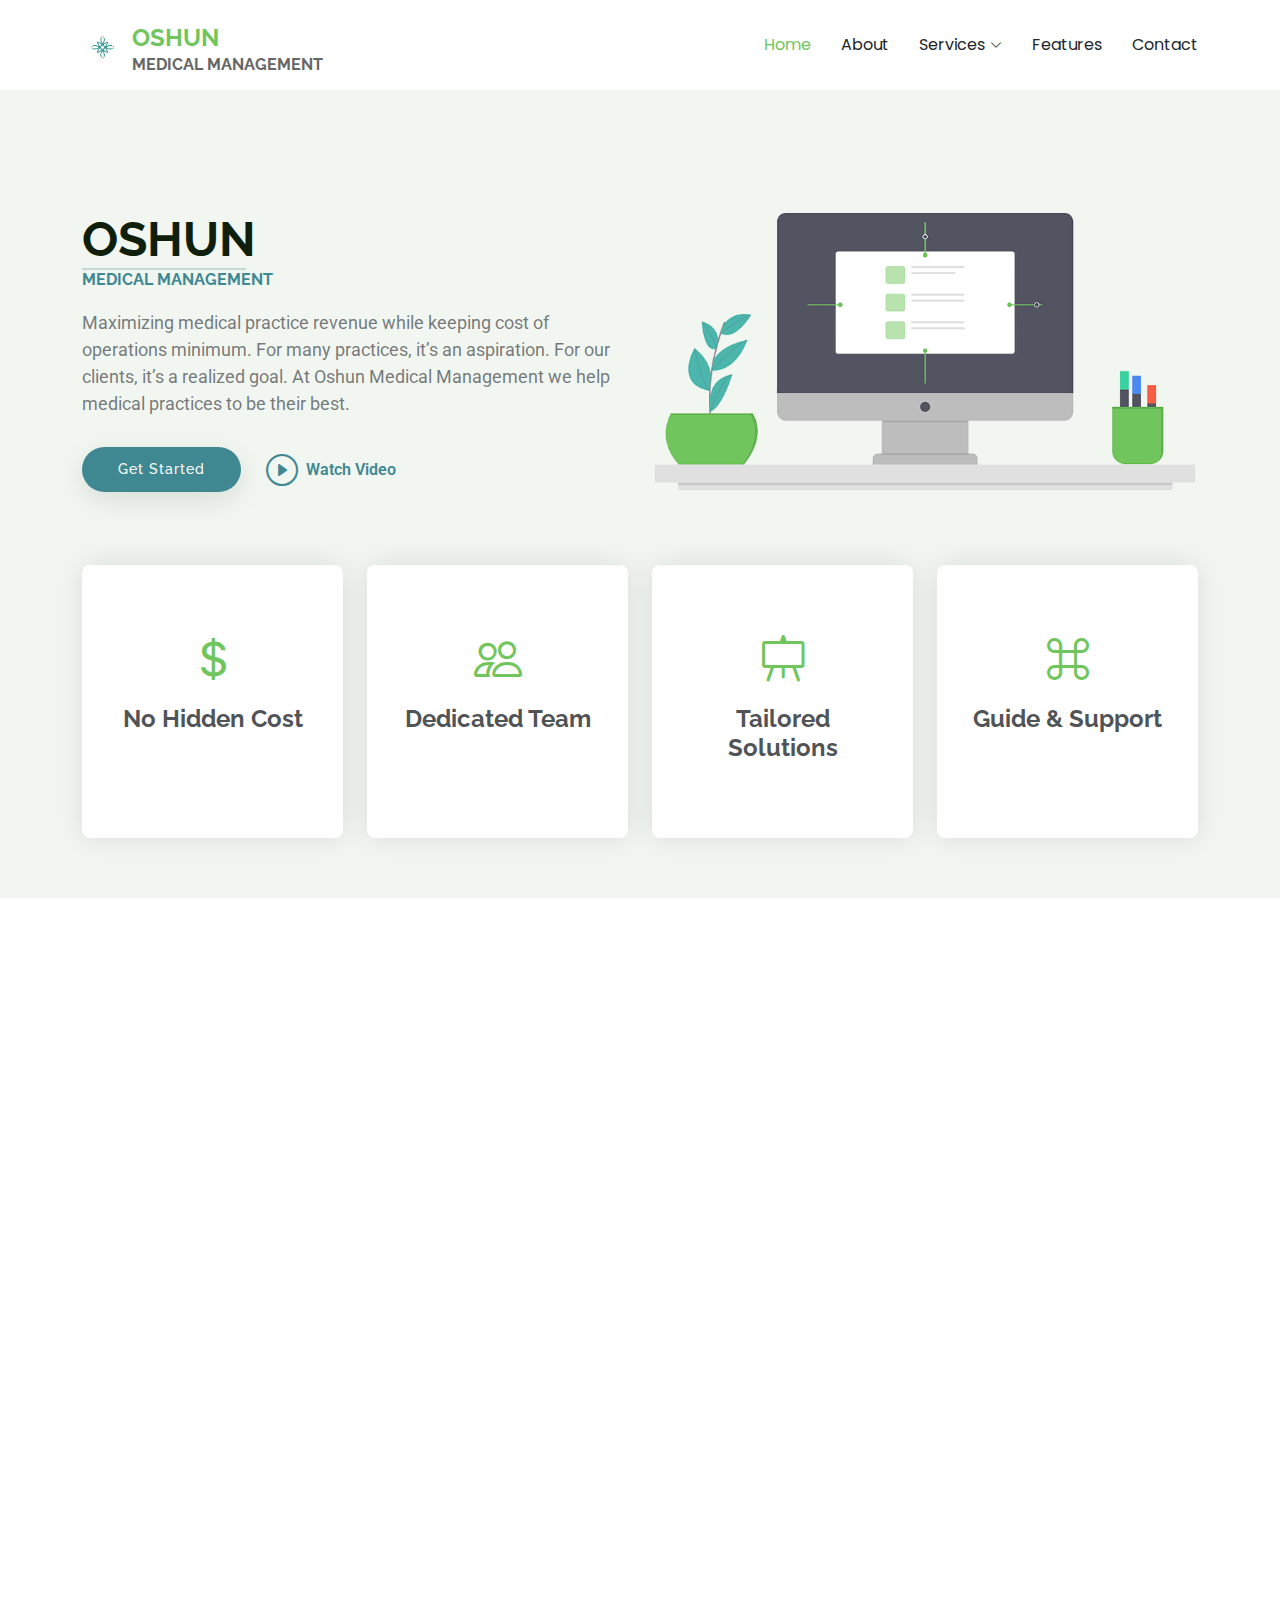
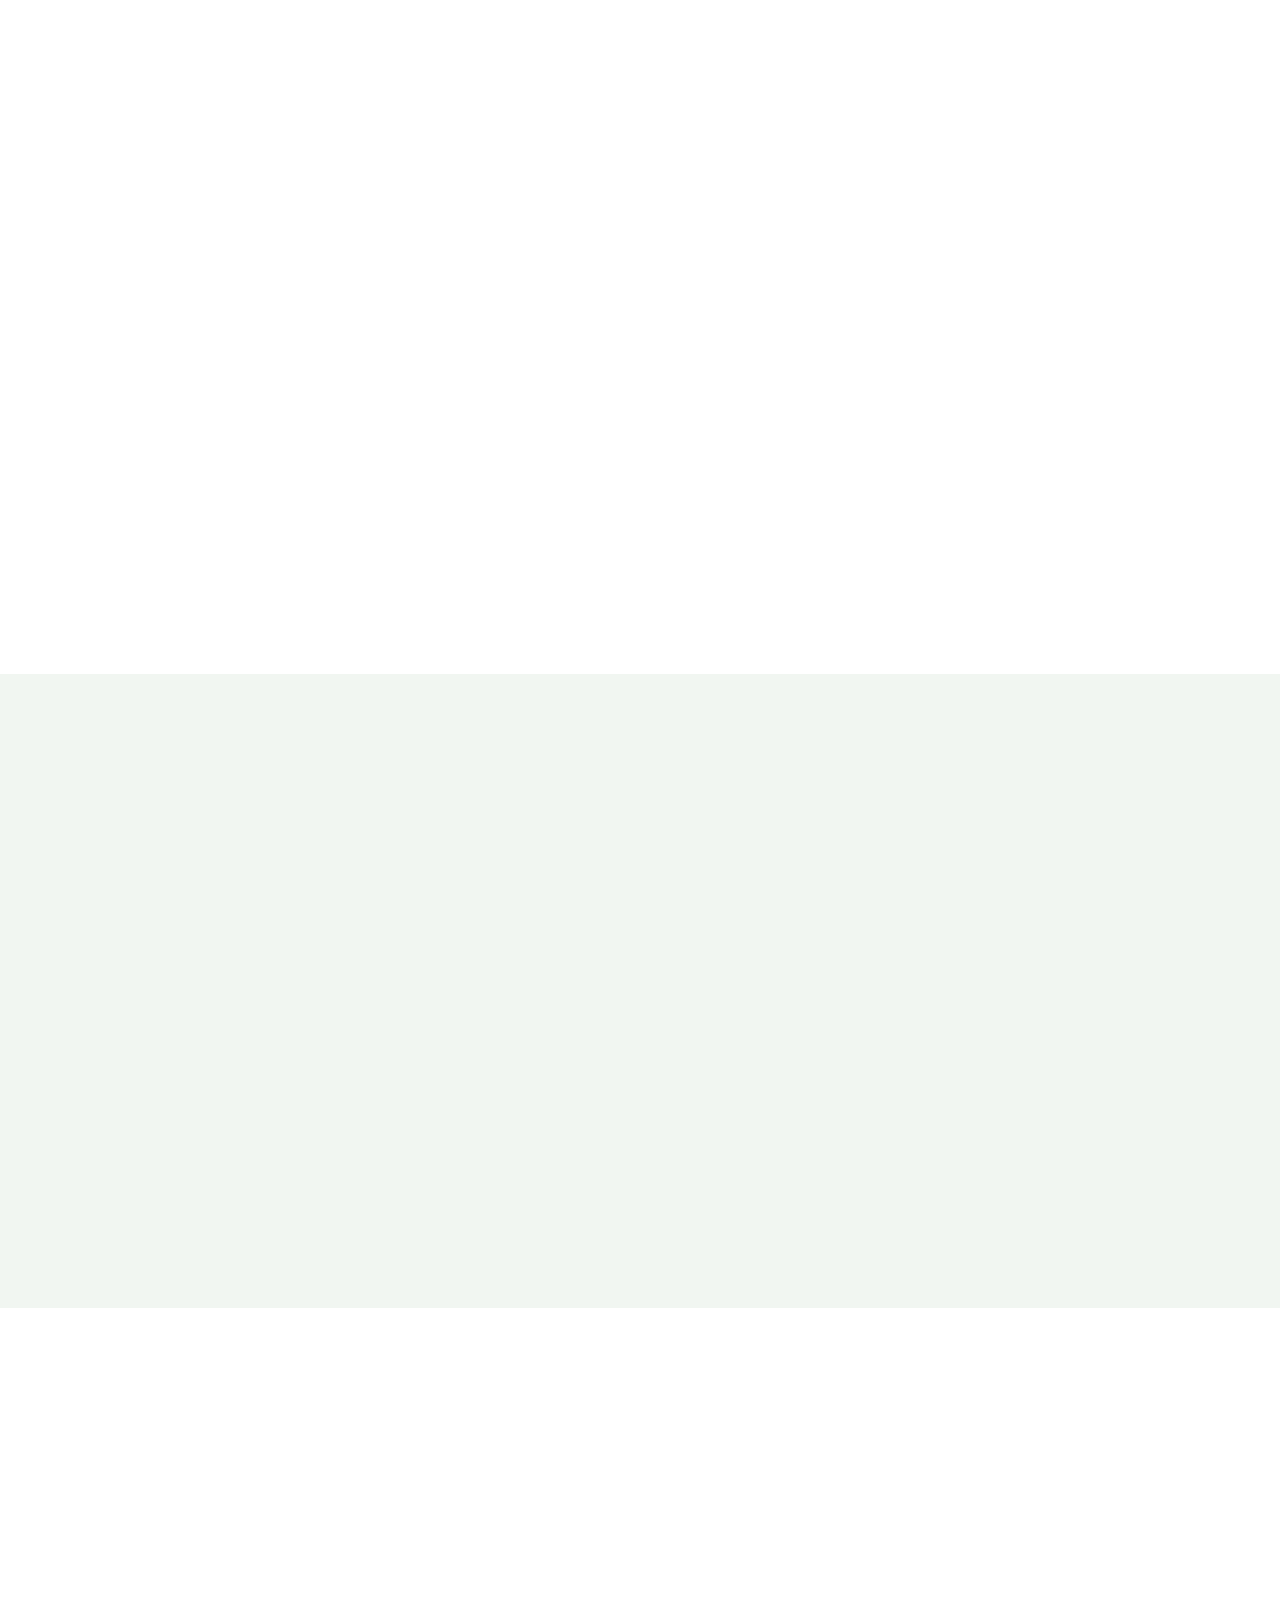
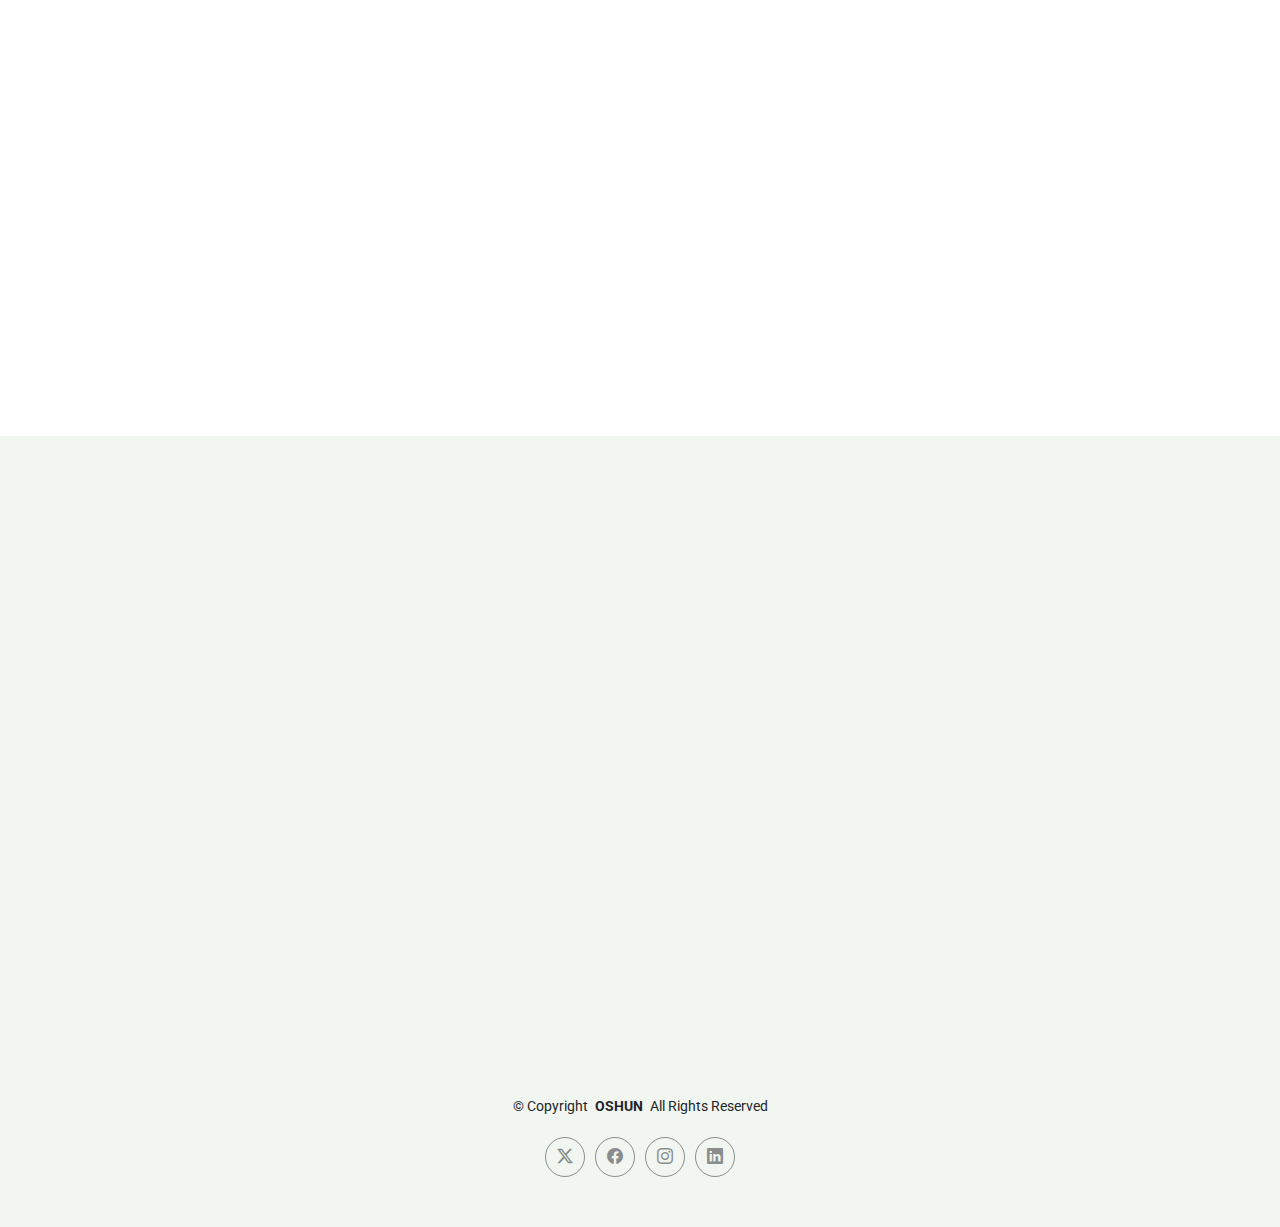
==== index.html @ b34c8af8 "Add files via upload" ====
<!DOCTYPE html>
<html lang="en">

<head>
  <meta charset="utf-8">
  <meta content="width=device-width, initial-scale=1.0" name="viewport">
  <title>OSHUN | MEDICAL MANAGEMENT</title>
  <meta name="description" content="">
  <meta name="keywords" content="">

  <!-- Favicons -->
  <link href="assets/img/oshunlogo.png" rel="icon">
  <link href="assets/img/apple-touch-icon.png" rel="apple-touch-icon">

  <!-- Fonts -->
  <link href="https://fonts.googleapis.com" rel="preconnect">
  <link href="https://fonts.gstatic.com" rel="preconnect" crossorigin>
  <link href="https://fonts.googleapis.com/css2?family=Roboto:ital,wght@0,100;0,300;0,400;0,500;0,700;0,900;1,100;1,300;1,400;1,500;1,700;1,900&family=Poppins:ital,wght@0,100;0,200;0,300;0,400;0,500;0,600;0,700;0,800;0,900;1,100;1,200;1,300;1,400;1,500;1,600;1,700;1,800;1,900&family=Raleway:ital,wght@0,100;0,200;0,300;0,400;0,500;0,600;0,700;0,800;0,900;1,100;1,200;1,300;1,400;1,500;1,600;1,700;1,800;1,900&display=swap" rel="stylesheet">

  <!-- Vendor CSS Files -->
  <link href="assets/vendor/bootstrap/css/bootstrap.min.css" rel="stylesheet">
  <link href="assets/vendor/bootstrap-icons/bootstrap-icons.css" rel="stylesheet">
  <link href="assets/vendor/aos/aos.css" rel="stylesheet">
  <link href="assets/vendor/glightbox/css/glightbox.min.css" rel="stylesheet">

  <!-- Main CSS File -->
  <link href="assets/css/main.css" rel="stylesheet">
  <style>
   /* Style the logo container */
.logo {
  display: flex;
  align-items: center; /* Align logo and text horizontally */
}

.logo-img {
  margin-right: 10px; /* Space between the logo and text */
}

.sitename {
  text-align: left; /* Align the text to the left */
}

.sitename span {
  font-size: 1.5rem; /* Normal size for "OSHUN" */
}

.sitename small {
  display: block; /* Makes "Medical Management" appear below "OSHUN" */
  font-size: 1rem; /* Smaller size for "Medical Management" */
  color: #555; /* You can adjust the color */
}

.site_name {
  text-align: left; /* Align the text to the left */
}


.site_name span {
  font-size: 3rem; /* Normal size for "OSHUN" */
}

.site_name small {
  display: block; /* Makes "Medical Management" appear below "OSHUN" */
  font-size: 1rem; /* Smaller size for "Medical Management" */
  color: #555; /* You can adjust the color */
}

@media (max-width: 768px) {
  .logo-img {
    height: 40px; /* Reduce size on smaller screens */
  }
}



  </style>
</head>

<body class="index-page">

  <header id="header" class="header d-flex align-items-center sticky-top">
    <div class="container-fluid container-xl position-relative d-flex align-items-center justify-content-between">

      <a href="index.html" class="logo d-flex align-items-center" style="display: flex; align-items: center;">
        <!-- Logo Image -->
        <img src="assets/img/oshunlogo.png" alt="Logo" class="logo-img" style="height: 60px; width: auto; margin-right: 10px;">

        <!-- "OSHUN" Text -->
        <h1 class="sitename" style="font-size: 2rem; margin: 0;">
          <span>OSHUN</span>
          <small style="font-size: 1rem; color: #666;">MEDICAL MANAGEMENT</small>
        </h1>
      </a>

      <nav id="navmenu" class="navmenu">
        <ul>
          <li><a href="#hero" class="active">Home</a></li>
          <li><a href="#about">About</a></li>
          <li class="dropdown"><a href="#"><span>Services</span> <i class="bi bi-chevron-down toggle-dropdown"></i></a>
            <ul id="dropdown-menu">
              <li><a href="#" onclick="servicepage('revenuesection')">Revenue Cycle Management</a></li>
              <li><a href="#" onclick="servicepage('sss')">Virtual Front Office</a></li>
              <li><a href="#" onclick="servicepage('sssww')">Out-Of-Network Solution</a></li>
              <li><a href="#" onclick="servicepage('sddd')">Ambulatory Surgery Center</a></li>
              <li><a href="#" onclick="servicepage('ffff')">Office Management Services</a></li>
            </ul>
          </li>
          <li><a href="#features">Features</a></li> 
          <li><a href="#contact">Contact</a></li>
        </ul>
        <i class="mobile-nav-toggle d-xl-none bi bi-list"></i>
      </nav>
    </div>
  </header>

  <main class="main">

    <!-- Hero Section -->
    <section id="hero" class="hero section light-background">

      <div class="container position-relative" data-aos="fade-up" data-aos-delay="100">
        <div class="row gy-5">
          <div class="col-lg-6 order-2 order-lg-1 d-flex flex-column justify-content-center">
            <h2 class="site_name">
              <span>OSHUN</span>
              <hr style="border: 0; border-top: 2px solid #3F8891; width: 30%; margin: 0;">
              <small style="color: #3F8891;">MEDICAL MANAGEMENT</small>
            </h2>
            <p style="font-size: large;"> Maximizing medical practice revenue while keeping cost of operations minimum. For many practices, it’s an aspiration. For our clients, it’s a realized goal. At Oshun Medical Management we help medical practices to be their best.
            </p>
            <div class="d-flex">
              <a href="#about" style="background-color: #3F8891;" class="btn-get-started">Get Started</a>
              <a href="https://www.youtube.com/watch?v=YwLDdRhwcfo" style=" color: #3F8891;"class="glightbox btn-watch-video d-flex align-items-center"><i style=" color: #3F8891;" class="bi bi-play-circle"></i><span>Watch Video</span></a>
            </div>
          </div>
          <div class="col-lg-6 order-1 order-lg-2">
            <img src="assets/img/hero-img.png" class="img-fluid" alt="">
          </div>
        </div>
      </div>

      <div class="icon-boxes position-relative" data-aos="fade-up" data-aos-delay="200">
        <div class="container position-relative">
          <div class="row gy-4 mt-5">

            <div class="col-xl-3 col-md-6">
              <div class="icon-box">
                <div class="icon"><i class="bi bi-currency-dollar"></i></div>
                <h4 class="title"><a href="" class="stretched-link">No Hidden Cost</a></h4>
              </div>
            </div><!--End Icon Box -->

            <div class="col-xl-3 col-md-6">
              <div class="icon-box">
                <div class="icon"><i class="bi bi-people"></i></div>
                <h4 class="title"><a href="" class="stretched-link">Dedicated Team</a></h4>
              </div>
            </div><!--End Icon Box -->

            <div class="col-xl-3 col-md-6">
              <div class="icon-box">
                <div class="icon"><i class="bi bi-easel"></i></div>
                <h4 class="title"><a href="" class="stretched-link">Tailored Solutions</a></h4>
              </div>
            </div><!--End Icon Box -->

            <div class="col-xl-3 col-md-6">
              <div class="icon-box">
                <div class="icon"><i class="bi bi-command"></i></div>
                <h4 class="title"><a href="" class="stretched-link">Guide & Support</a></h4>
              </div>
            </div><!--End Icon Box -->
            

          </div>
        </div>
      </div>

    </section><!-- /Hero Section -->

    <!-- About Section -->
    <section id="about" class="about section">

      <div class="container">

        <div class="row gy-4">

          <div class="col-lg-6 content" data-aos="fade-up" data-aos-delay="100">
            <p class="who-we-are">Who We Are</p>
            <h3>We Help Our Clients To Grow Their Business</h3>
            <p class="fst-italic">
              We specialize in providing innovative solutions that drive growth and efficiency. Our expert team is dedicated to helping businesses streamline operations, improve financial performance, and achieve sustainable success.
            </p>
            <ul>
              <li><i class="bi bi-check-circle"></i> <span>Tailored Solutions for Optimal Growth.</span></li>
              <li><i class="bi bi-check-circle"></i> <span>Expert Guidance for Financial Success.</span></li>
              <li><i class="bi bi-check-circle"></i> <span>Streamlined Operations for Maximum Efficiency.</span></li>
              <li><i class="bi bi-check-circle"></i> <span>Sustainable Success through Continuous Improvement.</span></li>
            </ul>
            <a href="#" class="read-more"><span>Read More</span><i class="bi bi-arrow-right"></i></a>
          </div>

          <div class="col-lg-6 about-images" data-aos="fade-up" data-aos-delay="200">
            <div class="row gy-4">
              <div class="col-lg-6">
                <img src="assets/img/about-company-1.jpg" class="img-fluid" alt="">
              </div>
              <div class="col-lg-6">
                <div class="row gy-4">
                  <div class="col-lg-12">
                    <img src="assets/img/about-company-2.jpg" class="img-fluid" alt="">
                  </div>
                  <div class="col-lg-12">
                    <img src="assets/img/about-company-3.jpg" class="img-fluid" alt="">
                  </div>
                </div>
              </div>
            </div>

          </div>

        </div>

      </div>
    </section><!-- /About Section -->

    <!-- Services Section -->
    <section id="services" class="services section">

      <!-- Section Title -->
      <div class="container section-title" data-aos="fade-up">
        <h2>Services</h2>
        <div><span>Check Our</span> <span class="description-title">Services</span></div>
      </div><!-- End Section Title -->

      <div class="container">
        <div class="row gy-4">
          <div class="col-lg-4 col-md-6" data-aos="fade-up" data-aos-delay="100">
            <div class="service-item position-relative text-center">
              <div class="icon">
                <i class="bi bi-activity"></i>
              </div>
              <a href="service-details.html" onclick="showSection('revenuesection')" class="stretched-link">
                <h3>REVENUE CYCLE MANAGEMENT</h3>
              </a>
              <!-- <p>Provident nihil minus qui consequatur non omnis maiores. Eos accusantium minus dolores iure perferendis tempore et consequatur.</p> -->
            </div>
          </div><!-- End Service Item -->

          <div class="col-lg-4 col-md-6" onclick="showSection('sss')" data-aos="fade-up" data-aos-delay="200">
            <div class="service-item position-relative">
              <div class="icon">
                <i class="bi bi-broadcast"></i>
              </div>
              <a href="service-details.html" class="stretched-link">
                <h3>VIRTUAL FRONT OFFICE</h3>
              </a>
              <!-- <p>Ut autem aut autem non a. Sint sint sit facilis nam iusto sint. Libero corrupti neque eum hic non ut nesciunt dolorem.</p> -->
            </div>
          </div><!-- End Service Item -->

          <div class="col-lg-4 col-md-6" onclick="showSection('sssww')" data-aos="fade-up" data-aos-delay="300">
            <div class="service-item position-relative">
              <div class="icon">
                <i class="bi bi-easel"></i>
              </div>
              <a href="service-details.html" class="stretched-link">
                <h3>OUT-OF-NETWORK SOLUTIONS</h3>
              </a>
              <!-- <p>Ut excepturi voluptatem nisi sed. Quidem fuga consequatur. Minus ea aut. Vel qui id voluptas adipisci eos earum corrupti.</p> -->
            </div>
          </div><!-- End Service Item -->

          <div class="col-lg-6 col-md-6" onclick="showSection('sddd')" data-aos="fade-up" data-aos-delay="400">
            <div class="service-item position-relative">
              <div class="icon">
                <i class="bi bi-bounding-box-circles"></i>
              </div>
              <a href="service-details.html" class="stretched-link">
                <h3>AMBULATORY SURGERY CENTER</h3>
              </a>
              <!-- <p>Non et temporibus minus omnis sed dolor esse consequatur. Cupiditate sed error ea fuga sit provident adipisci neque.</p> -->
              <a href="service-details.html" class="stretched-link"></a>
            </div>
          </div><!-- End Service Item -->

          <div class="col-lg-6 col-md-6" onclick="showSection('ffff')" data-aos="fade-up" data-aos-delay="500">
            <div class="service-item position-relative">
              <div class="icon">
                <i class="bi bi-calendar4-week"></i>
              </div>
              <a href="service-details.html" class="stretched-link">
                <h3>OFFICE MANAGEMENT SERVICES</h3>
              </a>
              <!-- <p>Cumque et suscipit saepe. Est maiores autem enim facilis ut aut ipsam corporis aut. Sed animi at autem alias eius labore.</p> -->
              <a href="service-details.html" class="stretched-link"></a>
            </div>
          </div><!-- End Service Item -->

        </div>
      </div>

    </section><!-- /Services Section -->

    <!-- Features Section -->
    <section id="features" class="features section light-background">

      <!-- Section Title -->
      <div class="container section-title" data-aos="fade-up">
        <h2>Features</h2>
        <div><span>Check Our</span> <span class="description-title">Features</span></div>
      </div><!-- End Section Title -->

      <div class="container">

        <div class="row gy-5 justify-content-between">
          <div class="col-xl-5" data-aos="zoom-out" data-aos-delay="100">
            <img src="assets/assets/img//template/eStartup/features.svg" class="img-fluid" alt="">
          </div>

          <div class="col-xl-6 d-flex">
            <div class="row align-self-center gy-4">

              <div class="col-md-6" data-aos="fade-up" data-aos-delay="200">
                <div class="feature-box d-flex align-items-center">
                  <i class="bi bi-check"></i>
                  <h3>Dedicated Client Service Manager</h3>
                </div>
              </div><!-- End Feature Item -->

              <div class="col-md-6" data-aos="fade-up" data-aos-delay="300">
                <div class="feature-box d-flex align-items-center">
                  <i class="bi bi-check"></i>
                  <h3>Ownership of assigned goals</h3>
                </div>
              </div><!-- End Feature Item -->

              <div class="col-md-6" data-aos="fade-up" data-aos-delay="400">
                <div class="feature-box d-flex align-items-center">
                  <i class="bi bi-check"></i>
                  <h3>Optimum mix of experience and talent</h3>
                </div>
              </div><!-- End Feature Item -->

              <div class="col-md-6" data-aos="fade-up" data-aos-delay="500">
                <div class="feature-box d-flex align-items-center">
                  <i class="bi bi-check"></i>
                  <h3>Flexibility with any EHR system</h3>
                </div>
              </div><!-- End Feature Item -->

              <div class="col-md-6" data-aos="fade-up" data-aos-delay="600">
                <div class="feature-box d-flex align-items-center">
                  <i class="bi bi-check"></i>
                  <h3>HIPAA compliance integrated in all the processes</h3>
                </div>
              </div><!-- End Feature Item -->

              <div class="col-md-6" data-aos="fade-up" data-aos-delay="700">
                <div class="feature-box d-flex align-items-center">
                  <i class="bi bi-check"></i>
                  <h3>Tailored Solutions for Optimal Growth</h3>
                </div>
              </div><!-- End Feature Item -->

            </div>
          </div>

        </div>

      </div>

    </section><!-- /Features Section -->

   

    <!-- Faq Section -->
    <section id="faq" class="faq section ">

      <!-- Section Title -->
      <div class="container section-title" data-aos="fade-up">
        <h2>FAQ</h2>
        <div><span>Frequently Asked 
        </span> <span class="description-title">Questions</span></div>
      </div><!-- End Section Title -->


      <div class="container">

        <div class="row gy-4">

          <div class="col-lg-4" data-aos="fade-up" data-aos-delay="100">
            <div class="content px-xl-5">
              <h3><span>Frequently Asked </span><strong>Questions</strong></h3>
              <p>
                We understand that you may have some questions about how Oshun Medical Management can help your practice. Here, we’ve answered some of the most common queries we receive. If you have more questions, don’t hesitate to reach out to us!
              </p>
            </div>
          </div>

          <div class="col-lg-8" data-aos="fade-up" data-aos-delay="200">
 
            <div class="faq-container">
              <div class="faq-item faq-active">
                <h3><span class="num">1.</span> <span>How can I get started with Oshun Medical Management ?</span></h3>
                <div class="faq-content">
                  <p>Getting started is simple! Reach out to us via our contact page or directly at [contact info]. We’ll schedule a consultation to assess your needs and develop a customized plan for your practice.</p>
                </div>
                <i class="faq-toggle bi bi-chevron-right"></i>
              </div><!-- End Faq item-->

              <div class="faq-item">
                <h3><span class="num">2.</span> <span>How do you ensure consistent performance and improvement ?</span></h3>
                <div class="faq-content">
                  <p>We continuously review and fine-tune processes in collaboration with our clients. Our team is committed to ongoing performance improvement, always looking for ways to optimize workflows and enhance the efficiency of your medical practice.</p>
                </div>
                <i class="faq-toggle bi bi-chevron-right"></i>
              </div><!-- End Faq item-->

              <div class="faq-item">
                <h3><span class="num">3.</span> <span>How does Oshun Medical Management ensure compliance ?</span></h3>
                <div class="faq-content">
                  <p>We take HIPAA compliance seriously and integrate it into all aspects of our processes, ensuring that your practice remains compliant with healthcare regulations while we manage your operations.</p>
                </div>
                <i class="faq-toggle bi bi-chevron-right"></i>
              </div><!-- End Faq item-->

              <div class="faq-item">
                <h3><span class="num">4.</span> <span>How do you manage client relationships ?</span></h3>
                <div class="faq-content">
                  <p>Our approach focuses on clear communication and continuous feedback. We assign a Client Service Manager who takes full ownership of the client's needs, ensuring that all processes run smoothly. This helps foster strong relationships and ensures that our clients receive the best possible service.</p>
                </div>
                <i class="faq-toggle bi bi-chevron-right"></i>
              </div><!-- End Faq item-->

              <div class="faq-item">
                <h3><span class="num">5.</span> <span>How do you help improve the revenue cycle for medical practices?</span></h3>
                <div class="faq-content">
                  <p>We begin by analyzing the pain points of new partner clients and develop a tailored plan that sets clear goals. We then systematically review and refine these goals at regular intervals to ensure optimal performance. With dedicated Client Service Managers and continuous process optimization, we help streamline the revenue cycle, improving efficiency and revenue generation.</p>
                </div>
                <i class="faq-toggle bi bi-chevron-right"></i>
              </div><!-- End Faq item-->

            </div>

          </div>
        </div>

      </div>

    </section><!-- /Faq Section -->

    <!-- Contact Section -->
    <section id="contact" class="contact section light-background">

      <!-- Section Title -->
      <div class="container section-title" data-aos="fade-up">
        <h2>Contact</h2>
        <div><span>Need Help?</span> <span class="description-title">Contact Us</span></div>
      </div><!-- End Section Title -->

      <div class="container" data-aos="fade" data-aos-delay="100">

        <div class="row gy-4">

          <div class="col-lg-4">
            <div class="info-item d-flex" data-aos="fade-up" data-aos-delay="200">
              <i class="bi bi-geo-alt flex-shrink-0"></i>
              <div>
                <h3>Address</h3>
                <p>P.O. Box 293810 Lewisville Tx.75029</p>
              </div>
            </div><!-- End Info Item -->

            <div class="info-item d-flex" data-aos="fade-up" data-aos-delay="300">
              <i class="bi bi-telephone flex-shrink-0"></i>
              <div>
                <h3>Call Us</h3>
                <p>+1 469 312 14075</p>
              </div>
            </div><!-- End Info Item -->

            <div class="info-item d-flex" data-aos="fade-up" data-aos-delay="400">
              <i class="bi bi-envelope flex-shrink-0"></i>
              <div>
                <h3>Email Us</h3>
                <p>bfritz@oshun.run</p>
              </div>
            </div><!-- End Info Item -->

          </div>

          <div class="col-lg-8">
            <form action="forms/contact.php" method="post" class="php-email-form" data-aos="fade-up" data-aos-delay="200">
              <div class="row gy-4">

                <div class="col-md-6">
                  <input type="text" name="name" class="form-control" placeholder="Your Name" required="">
                </div>

                <div class="col-md-6 ">
                  <input type="email" class="form-control" name="email" placeholder="Your Email" required="">
                </div>

                <div class="col-md-12">
                  <input type="text" class="form-control" name="subject" placeholder="Subject" required="">
                </div>

                <div class="col-md-12">
                  <textarea class="form-control" name="message" rows="6" placeholder="Message" required=""></textarea>
                </div>

                <div class="col-md-12 text-center">
                  <div class="loading">Loading</div>
                  <div class="error-message"></div>
                  <div class="sent-message">Your message has been sent. Thank you!</div>

                  <button type="submit">Send Message</button>
                </div>

              </div>
            </form>
          </div><!-- End Contact Form -->

        </div>

      </div>

    </section><!-- /Contact Section -->

  </main>

  <footer id="footer" class="footer light-background">

    <div class="container">
      <div class="copyright text-center ">
        <p>© <span>Copyright</span> <strong class="px-1 sitename">OSHUN</strong> <span>All Rights Reserved</span></p>
      </div>
      <div class="social-links d-flex justify-content-center">
        <a href=""><i class="bi bi-twitter-x"></i></a>
        <a href=""><i class="bi bi-facebook"></i></a>
        <a href=""><i class="bi bi-instagram"></i></a>
        <a href=""><i class="bi bi-linkedin"></i></a>
      </div>
      <div class="credits">
        <!-- All the links in the footer should remain intact. -->
        <!-- You can delete the links only if you've purchased the pro version. -->
        <!-- Licensing information: https://bootstrapmade.com/license/ -->
        <!-- Purchase the pro version with working PHP/AJAX contact form: [buy-url] -->
        <!-- Designed by <a href="https://bootstrapmade.com/">BootstrapMade</a> -->
      </div>
    </div>

  </footer>

  <!-- Scroll Top -->
  <a href="#" id="scroll-top" class="scroll-top d-flex align-items-center justify-content-center"><i class="bi bi-arrow-up-short"></i></a>

  <!-- Preloader -->
  <div id="preloader"></div>

  <!-- Vendor JS Files -->
  <script src="assets/vendor/bootstrap/js/bootstrap.bundle.min.js"></script>
  <script src="assets/vendor/php-email-form/validate.js"></script>
  <script src="assets/vendor/aos/aos.js"></script>
  <script src="assets/vendor/glightbox/js/glightbox.min.js"></script>

  <!-- Main JS File -->
  <script src="assets/js/main.js"></script>

  <script>

   
  function showSection(sectionId)
  {
   sessionStorage.setItem('activeSection', sectionId);
  }

  function servicepage(sectionId)
  {
    sessionStorage.setItem('activeSection', sectionId);
    url = 'service-details.html';
    window.location.href = url; // Redirect to the specified URL

  }


  </script>
  

</body>

</html>
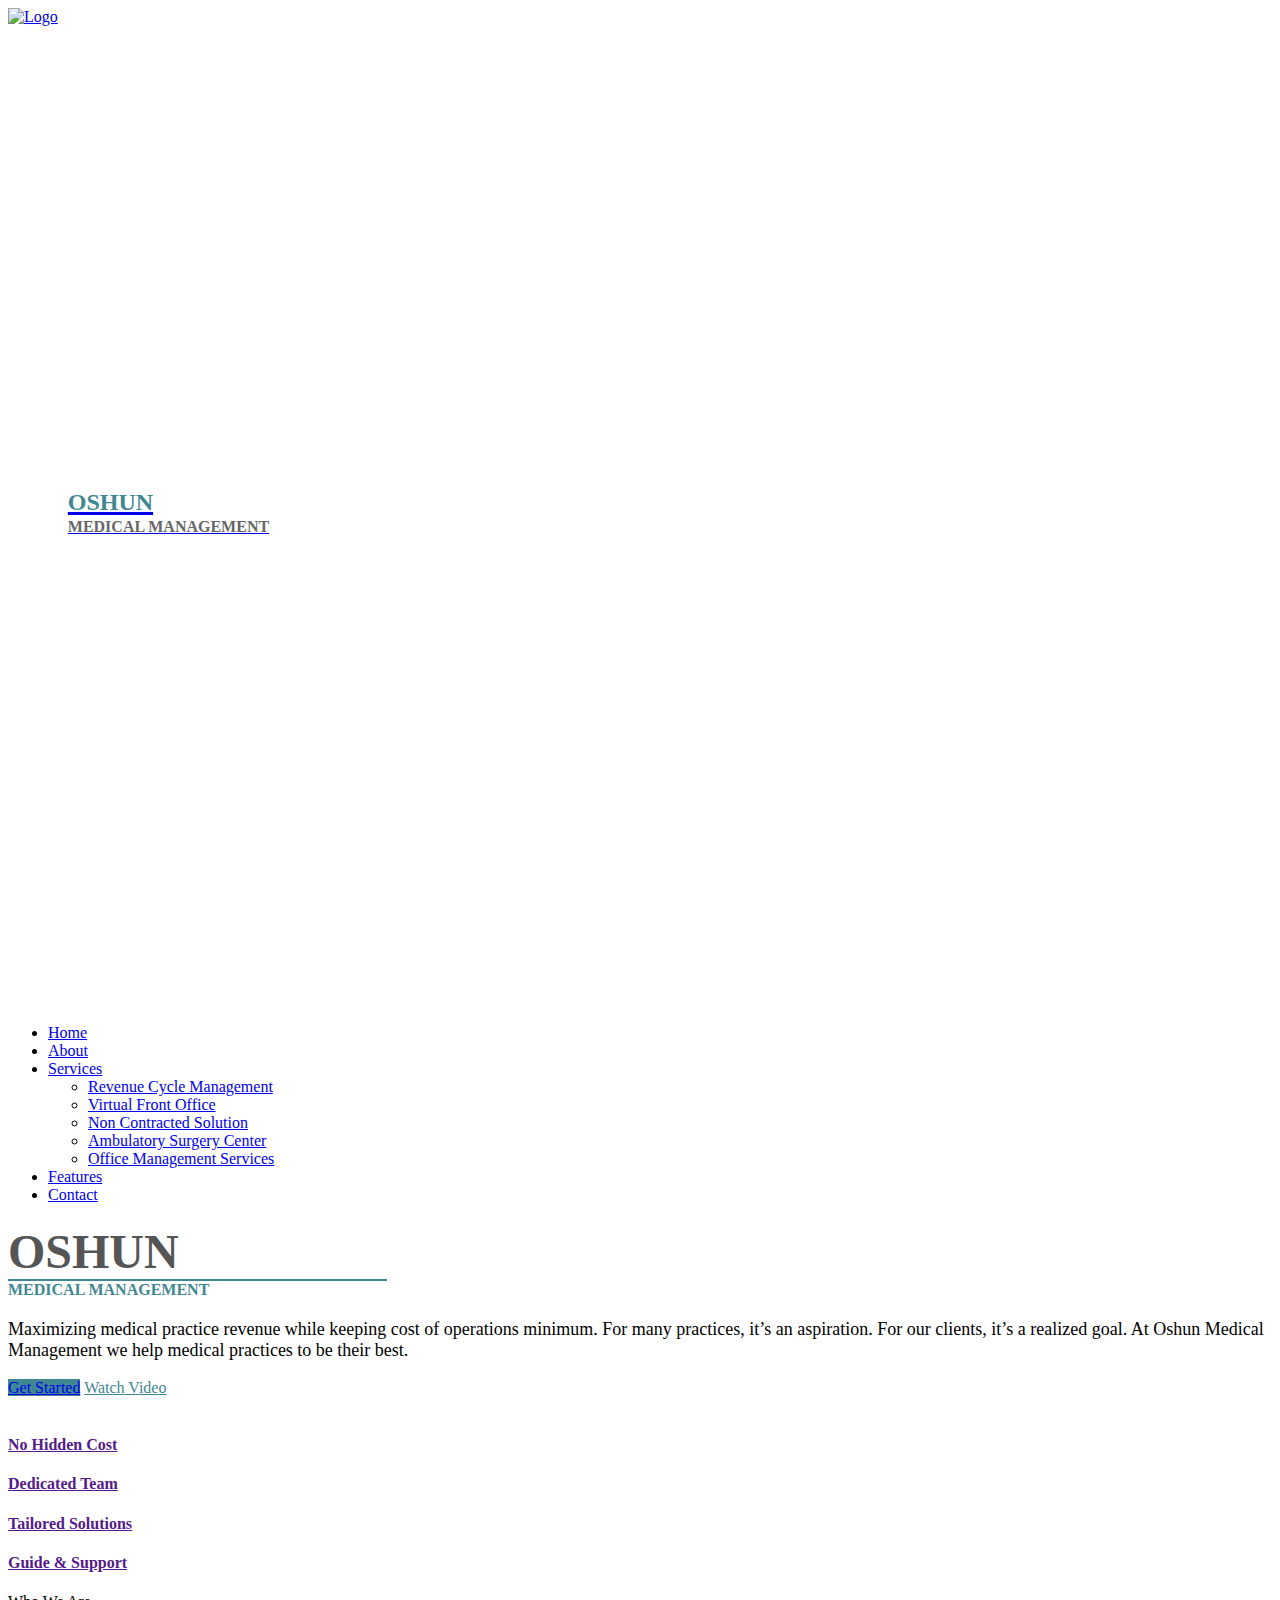
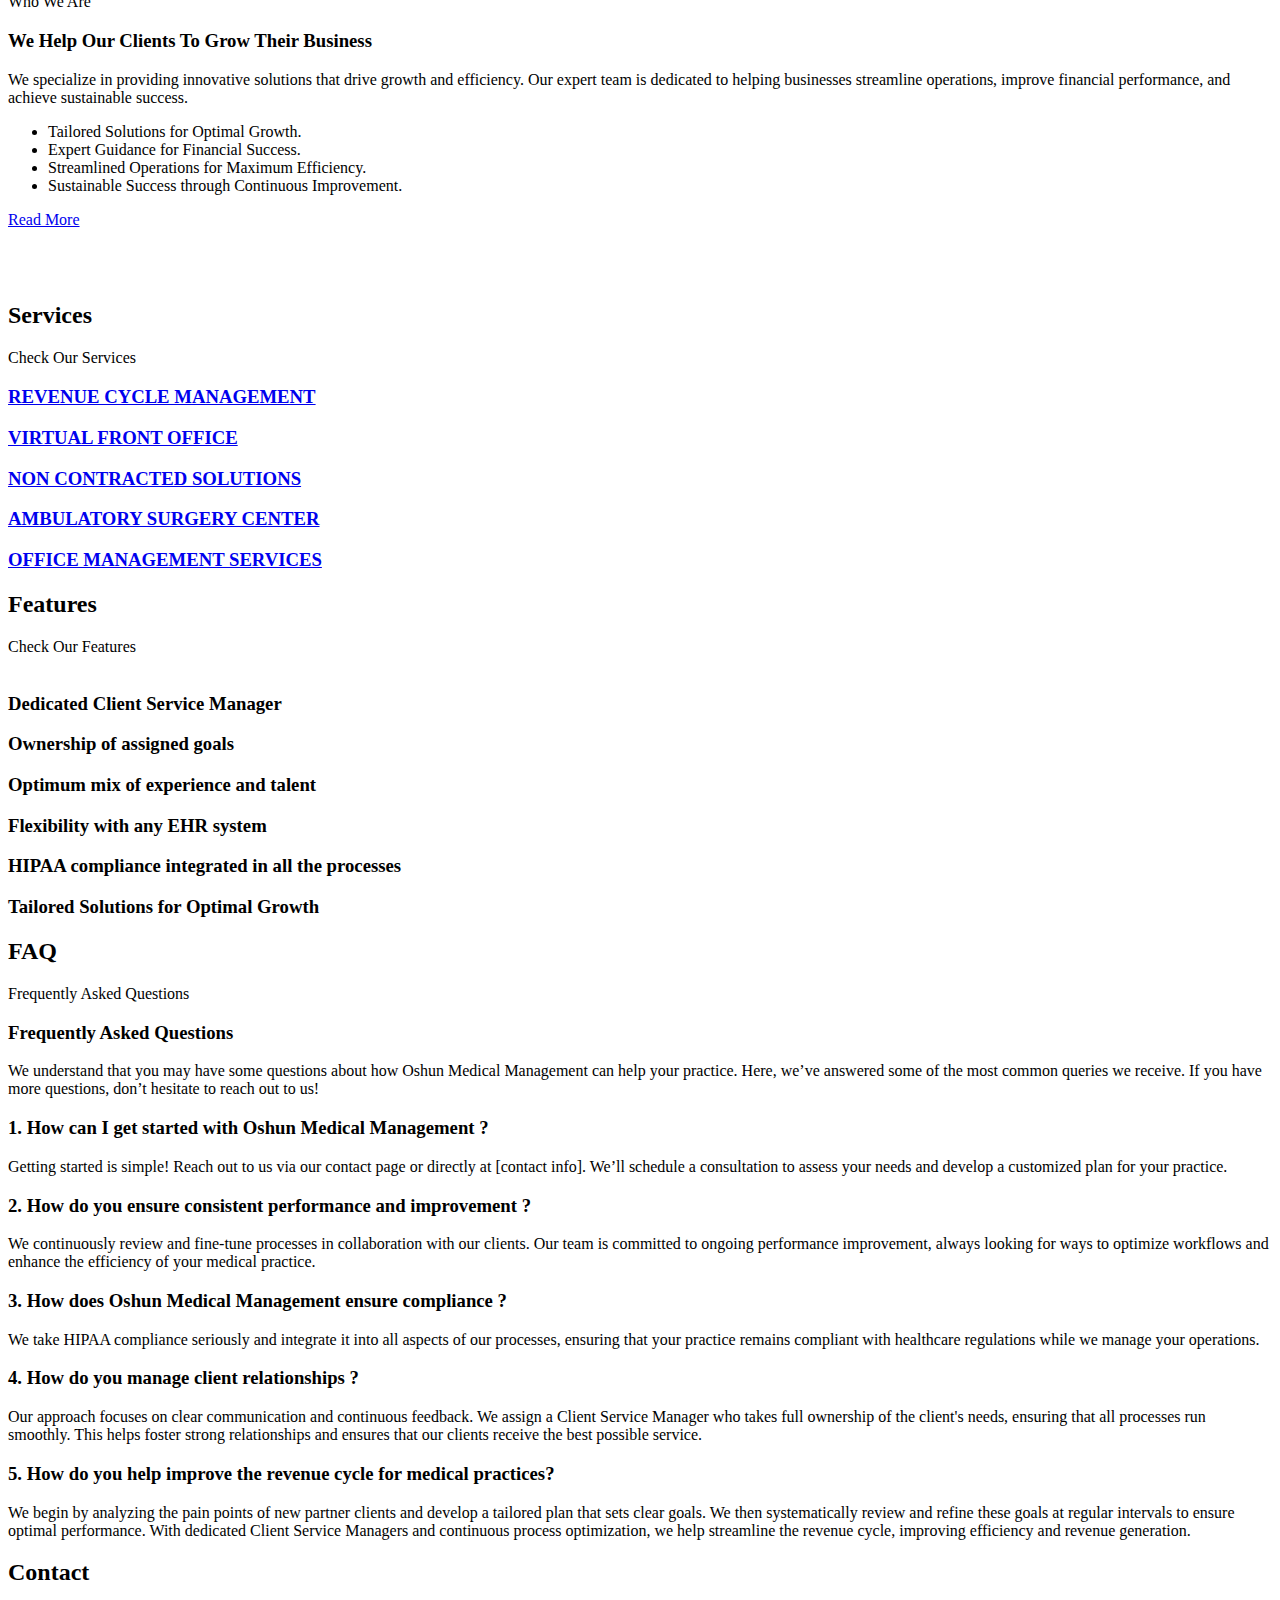
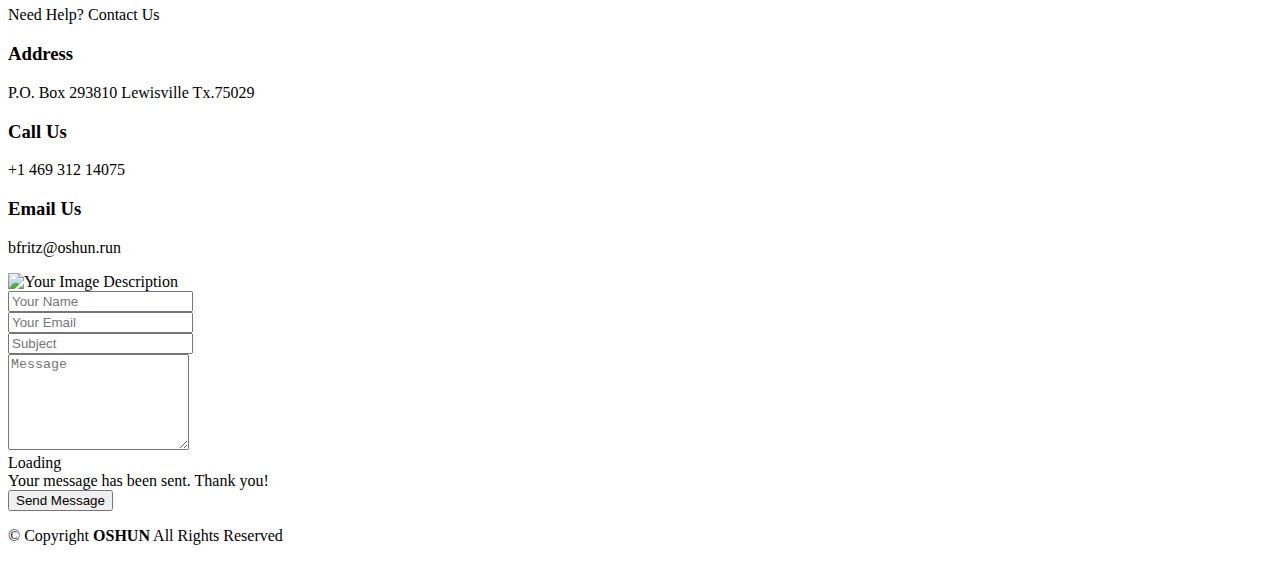
==== commit a97df518: "Add files via upload" ====
--- a/index.html
+++ b/index.html
@@ -57,6 +57,7 @@
 
 .site_name span {
   font-size: 3rem; /* Normal size for "OSHUN" */
+  color: #555;
 }
 
 .site_name small {
@@ -71,8 +72,6 @@
   }
 }
 
-
-
   </style>
 </head>
 
@@ -81,16 +80,17 @@
   <header id="header" class="header d-flex align-items-center sticky-top">
     <div class="container-fluid container-xl position-relative d-flex align-items-center justify-content-between">
 
-      <a href="index.html" class="logo d-flex align-items-center" style="display: flex; align-items: center;">
+      <a href="index.html" class="logo d-flex align-items-center" style="display: flex; align-items: center; height: auto;">
         <!-- Logo Image -->
-        <img src="assets/img/oshunlogo.png" alt="Logo" class="logo-img" style="height: 60px; width: auto; margin-right: 10px;">
+        <img src="assets/img/eeeeeee.png" alt="Logo" class="logo-img" style="height: 1000px;" >
 
         <!-- "OSHUN" Text -->
-        <h1 class="sitename" style="font-size: 2rem; margin: 0;">
-          <span>OSHUN</span>
-          <small style="font-size: 1rem; color: #666;">MEDICAL MANAGEMENT</small>
+        <h1 class="sitename" style="font-size: 2rem; margin: 0; ">
+            <span style="color: #3F8891;;">OSHUN</span>
+            <small style="font-size: 1rem; color: #666;">MEDICAL MANAGEMENT</small>
         </h1>
       </a>
+    
 
       <nav id="navmenu" class="navmenu">
         <ul>
@@ -100,7 +100,7 @@
             <ul id="dropdown-menu">
               <li><a href="#" onclick="servicepage('revenuesection')">Revenue Cycle Management</a></li>
               <li><a href="#" onclick="servicepage('sss')">Virtual Front Office</a></li>
-              <li><a href="#" onclick="servicepage('sssww')">Out-Of-Network Solution</a></li>
+              <li><a href="#" onclick="servicepage('sssww')">Non Contracted Solution</a></li>
               <li><a href="#" onclick="servicepage('sddd')">Ambulatory Surgery Center</a></li>
               <li><a href="#" onclick="servicepage('ffff')">Office Management Services</a></li>
             </ul>
@@ -265,7 +265,7 @@
                 <i class="bi bi-easel"></i>
               </div>
               <a href="service-details.html" class="stretched-link">
-                <h3>OUT-OF-NETWORK SOLUTIONS</h3>
+                <h3>NON CONTRACTED SOLUTIONS</h3>
               </a>
               <!-- <p>Ut excepturi voluptatem nisi sed. Quidem fuga consequatur. Minus ea aut. Vel qui id voluptas adipisci eos earum corrupti.</p> -->
             </div>
@@ -311,8 +311,8 @@
         <div><span>Check Our</span> <span class="description-title">Features</span></div>
       </div><!-- End Section Title -->
 
-      <div class="container">
-
+      <div class="container">  
+         
         <div class="row gy-5 justify-content-between">
           <div class="col-xl-5" data-aos="zoom-out" data-aos-delay="100">
             <img src="assets/assets/img//template/eStartup/features.svg" class="img-fluid" alt="">
@@ -365,14 +365,10 @@
 
             </div>
           </div>
-
-        </div>
-
-      </div>
-
-    </section><!-- /Features Section -->
-
-   
+        </div>
+      </div>
+    </section>
+    <!-- /Features Section -->
 
     <!-- Faq Section -->
     <section id="faq" class="faq section ">
@@ -488,6 +484,11 @@
               </div>
             </div><!-- End Info Item -->
 
+            <div class="info-item d-flex" data-aos="fade-up" data-aos-delay="500">
+              <img src="assets/img/United states.png" alt="Your Image Description" class="img-fluid">
+            </div><!-- End Info Item -->
+    
+
           </div>
 
           <div class="col-lg-8">
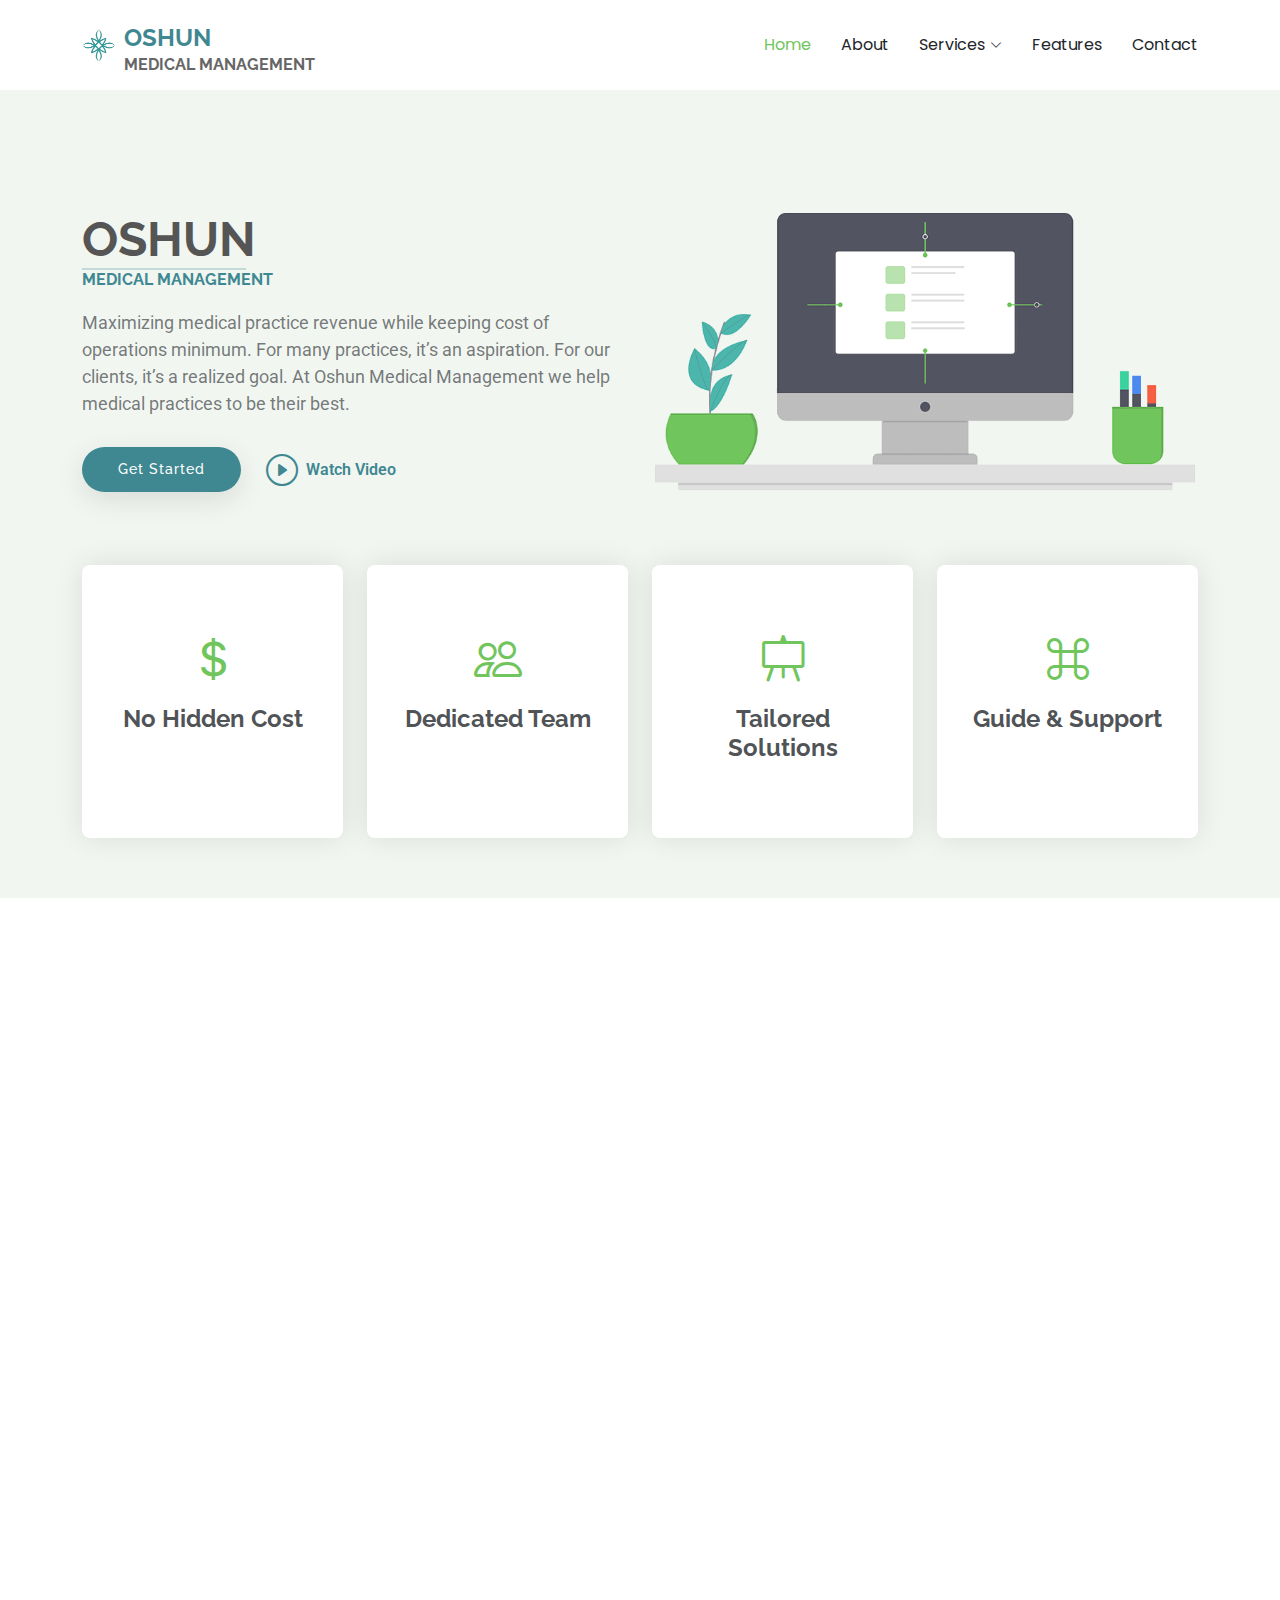
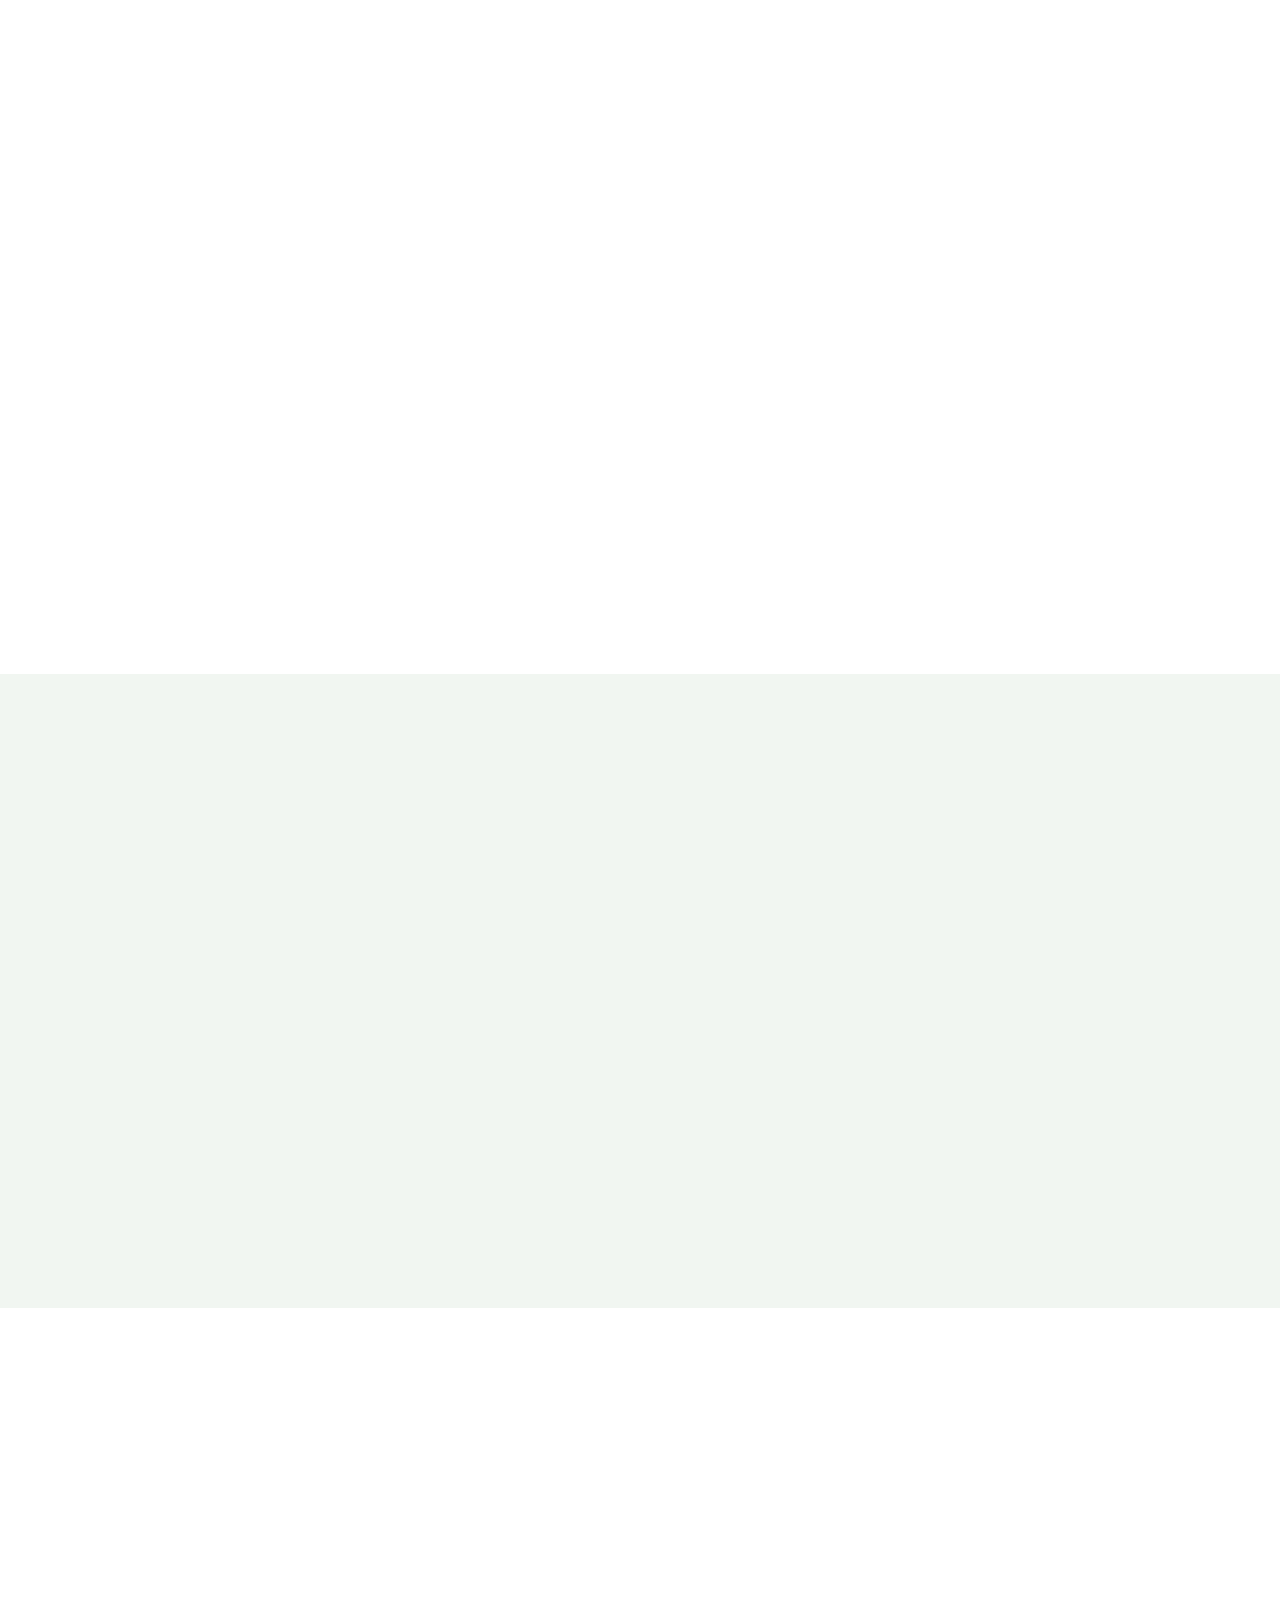
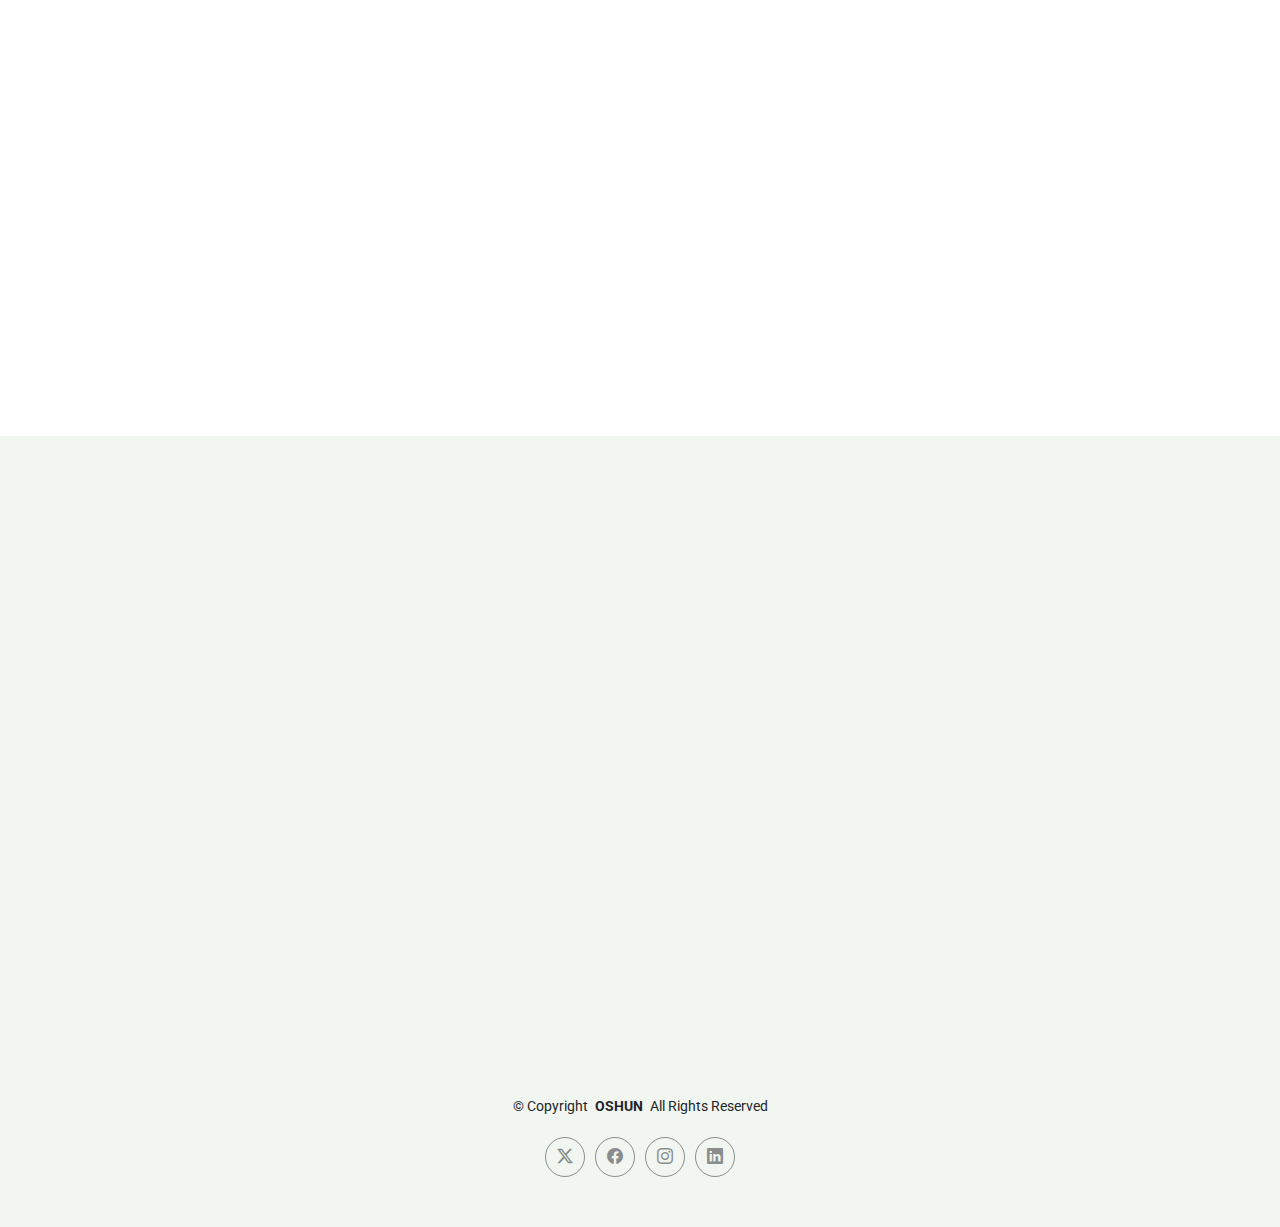
==== commit f3177dc0: "Update index.html" ====
--- a/index.html
+++ b/index.html
@@ -485,7 +485,7 @@
             </div><!-- End Info Item -->
 
             <div class="info-item d-flex" data-aos="fade-up" data-aos-delay="500">
-              <img src="assets/img/United states.png" alt="Your Image Description" class="img-fluid">
+<!--               <img src="assets/img/United states.png" alt="Your Image Description" class="img-fluid"> -->
             </div><!-- End Info Item -->
     
 
@@ -591,4 +591,4 @@
 
 </body>
 
-</html>+</html>
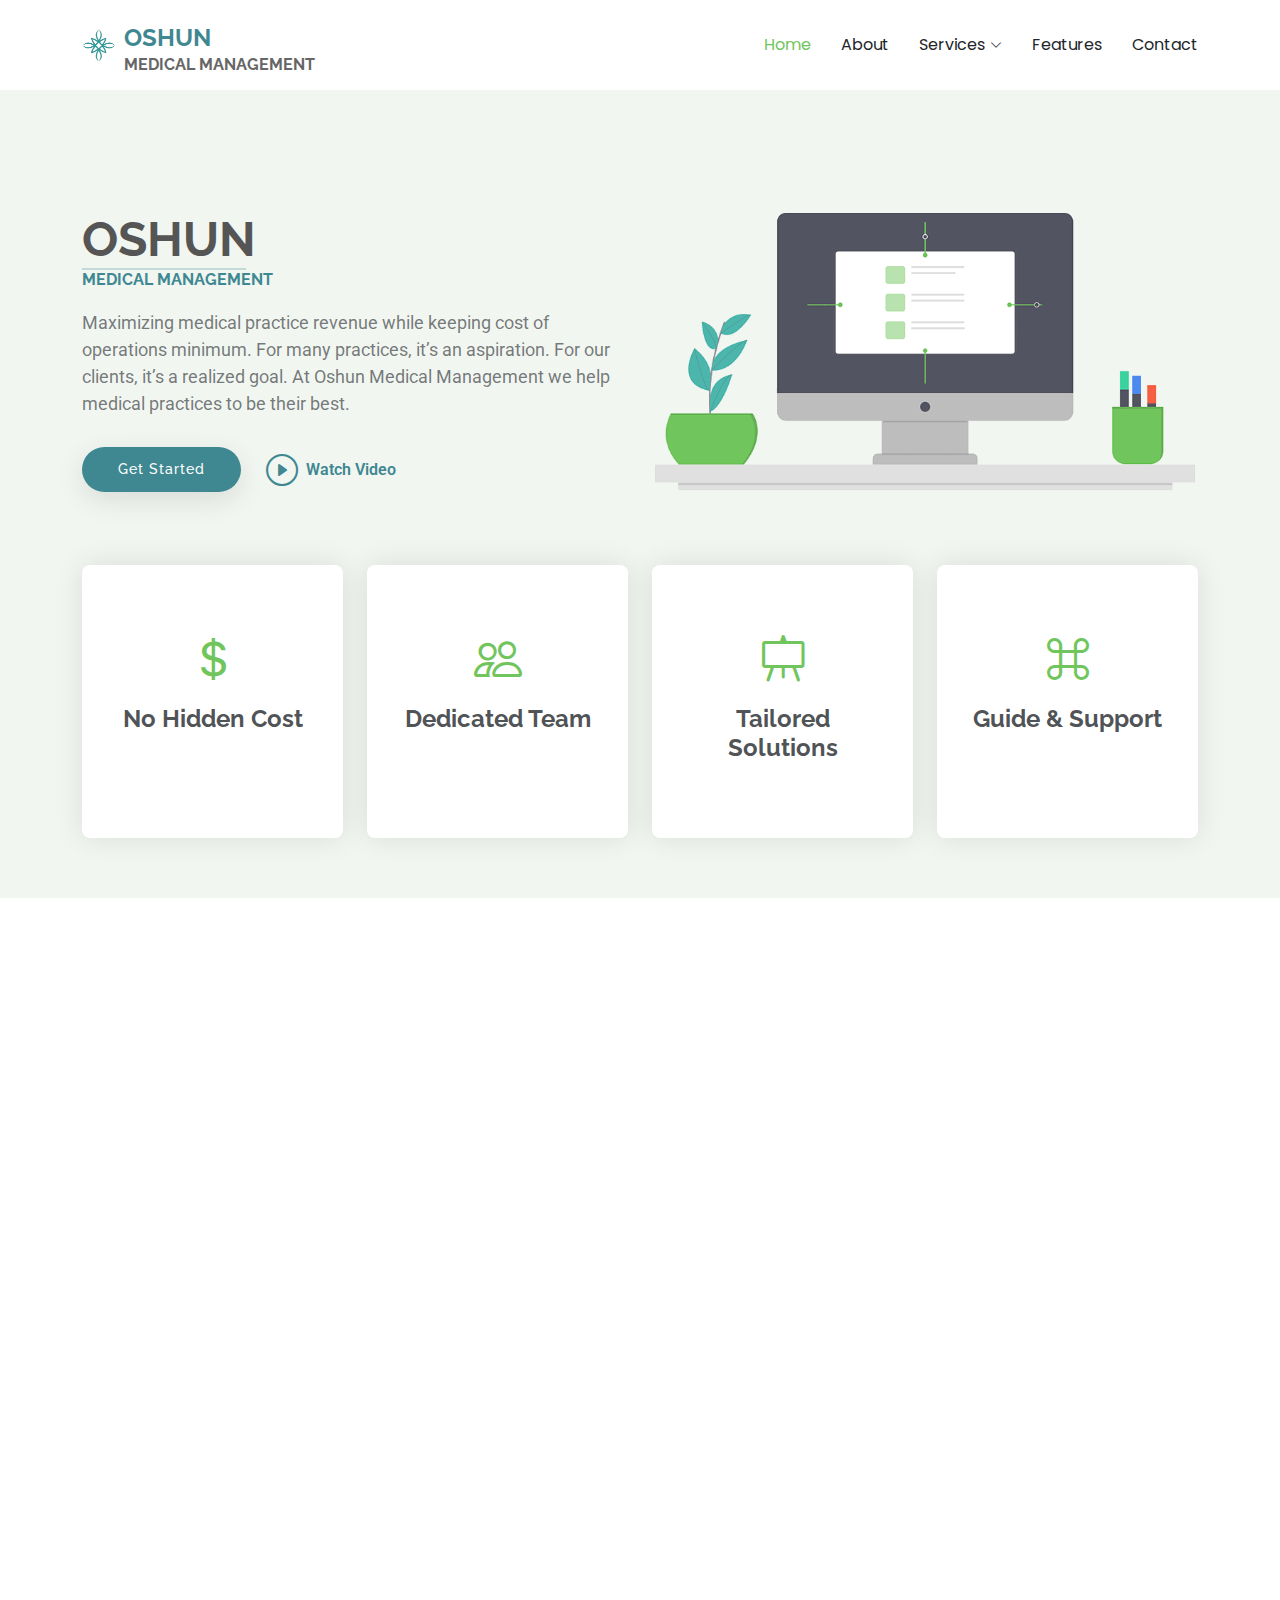
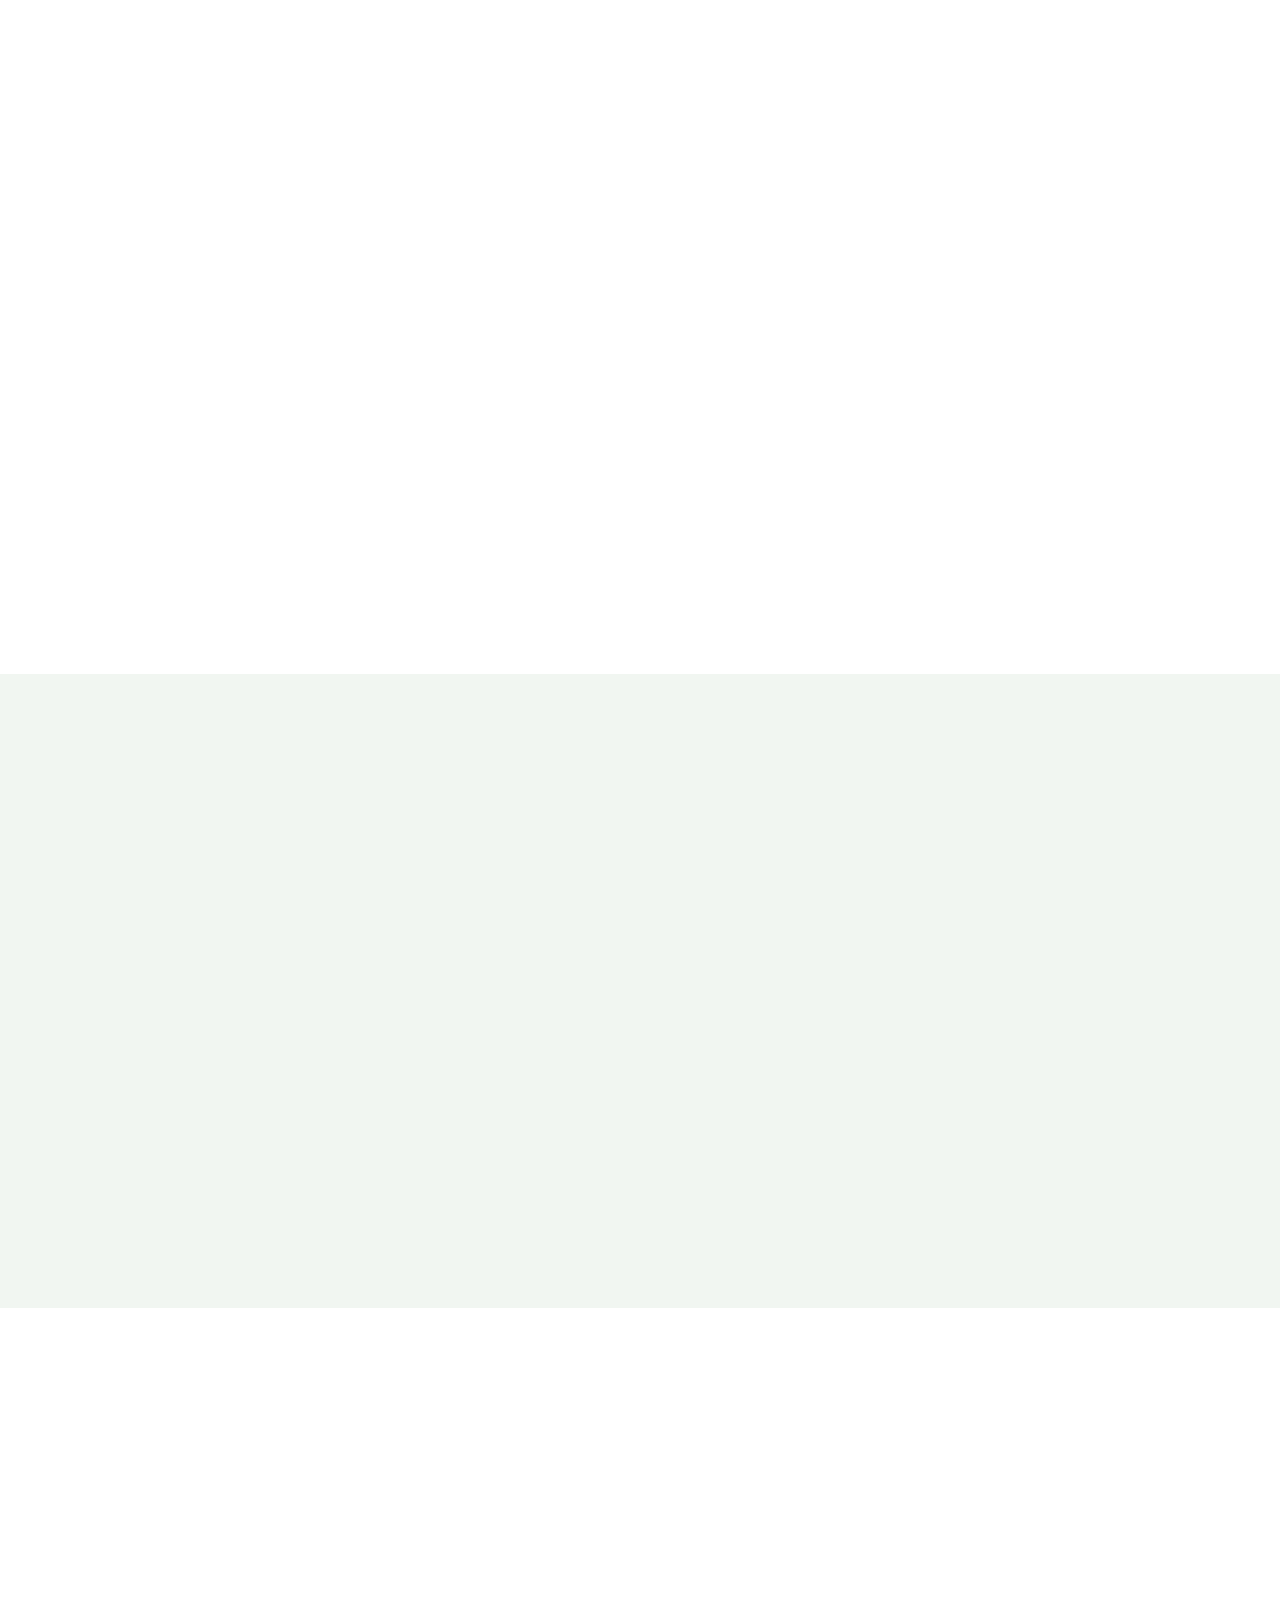
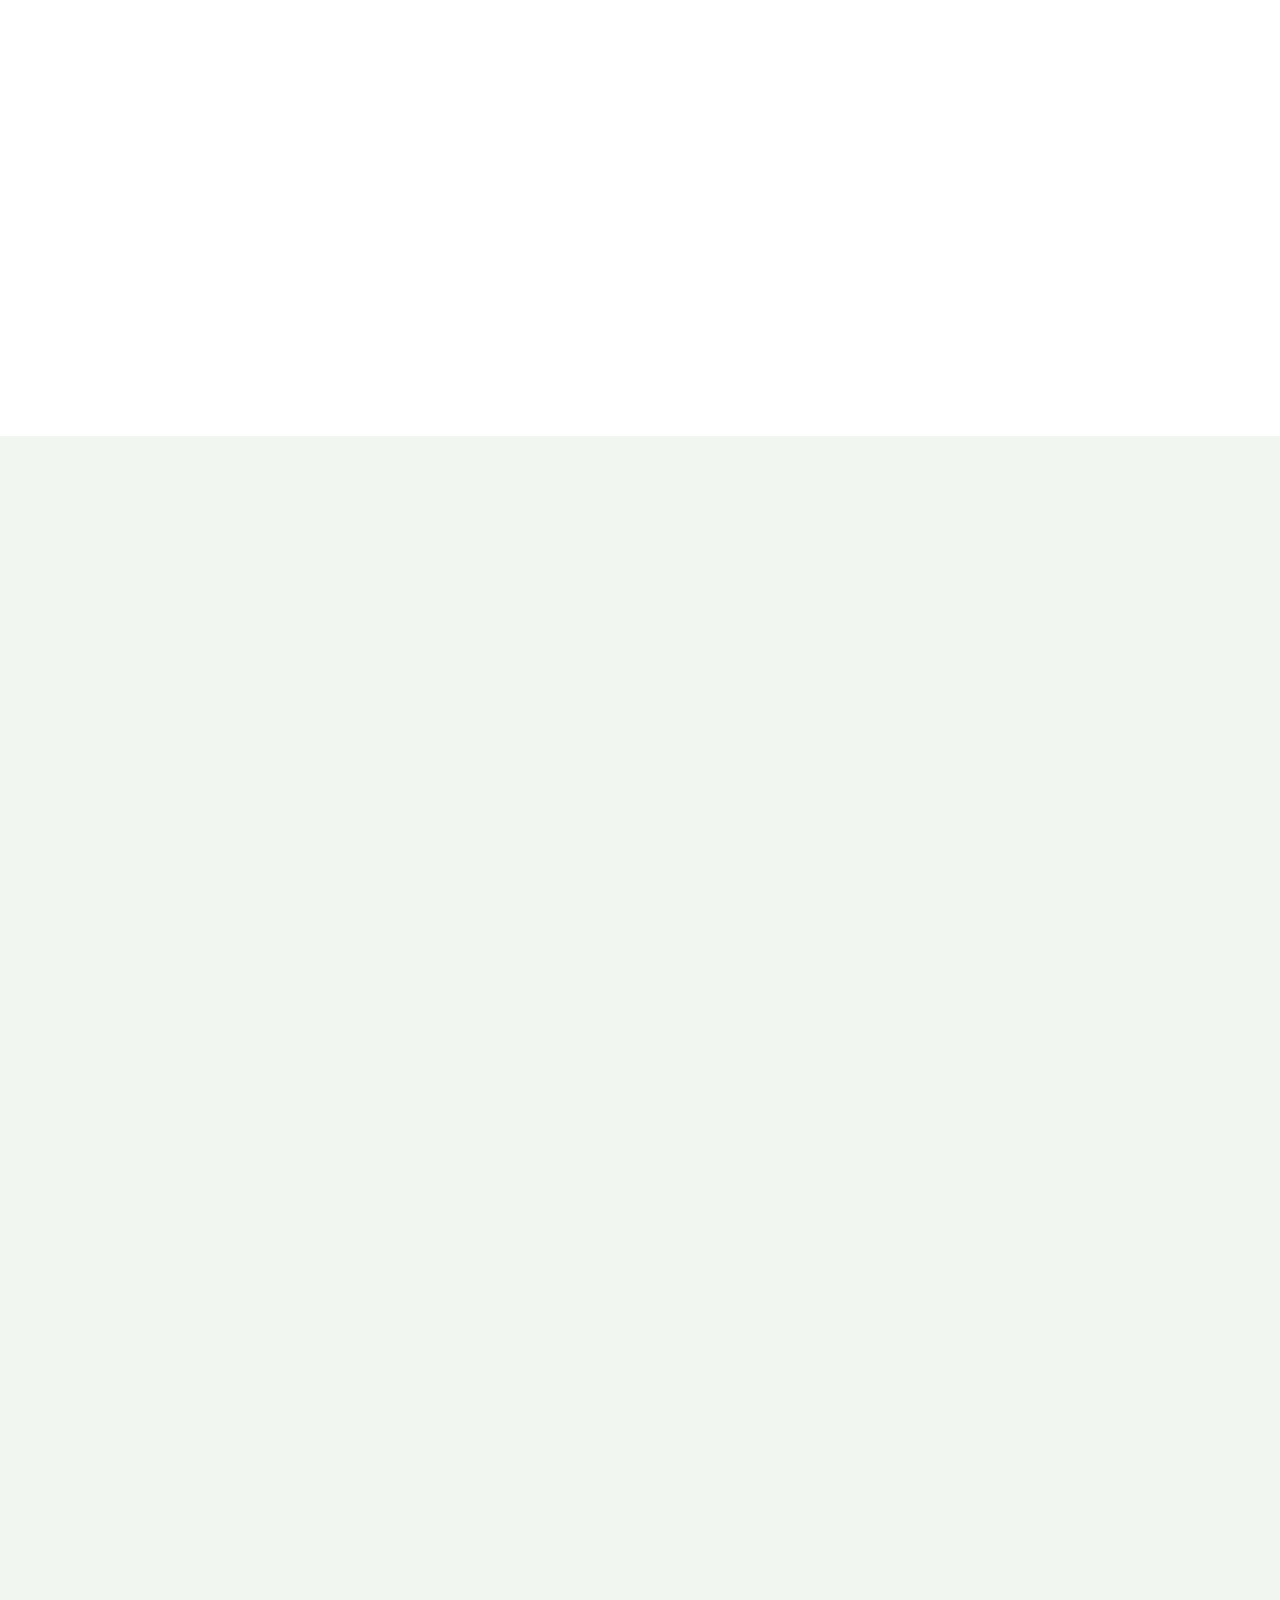
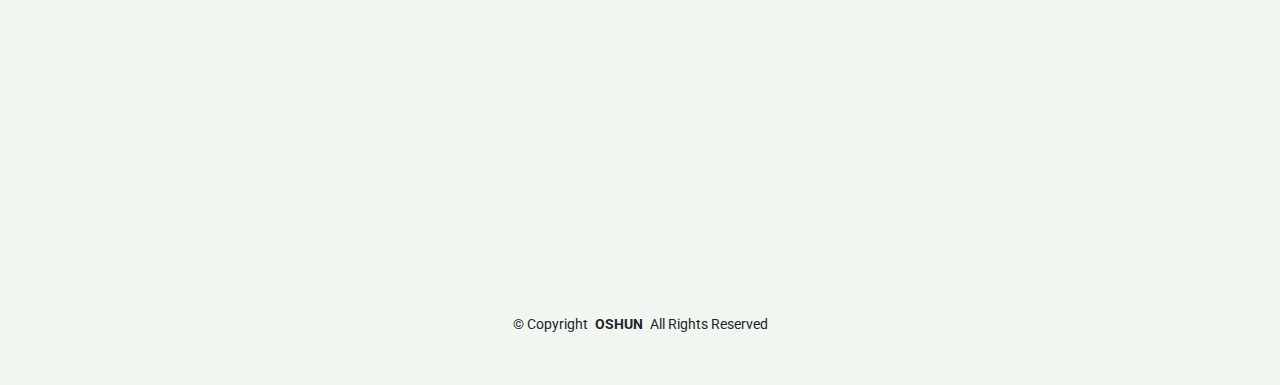
==== commit f3d30dda: "Update index.html" ====
--- a/index.html
+++ b/index.html
@@ -90,8 +90,7 @@
             <small style="font-size: 1rem; color: #666;">MEDICAL MANAGEMENT</small>
         </h1>
       </a>
-    
-
+     
       <nav id="navmenu" class="navmenu">
         <ul>
           <li><a href="#hero" class="active">Home</a></li>
@@ -359,7 +358,7 @@
               <div class="col-md-6" data-aos="fade-up" data-aos-delay="700">
                 <div class="feature-box d-flex align-items-center">
                   <i class="bi bi-check"></i>
-                  <h3>Tailored Solutions for Optimal Growth</h3>
+                  <h3>Customized Strategies for Unmatched Success</h3>
                 </div>
               </div><!-- End Feature Item -->
 
@@ -446,8 +445,46 @@
 
     </section><!-- /Faq Section -->
 
+    <section id="contact" class="section light-background" >
+      <!-- Section Title -->
+      <div class="container section-title" data-aos="fade-up"> 
+        <div><span>Our Global Presence</span></div>
+      </div><!-- End Section Title -->
+    
+      <!-- Container for the section -->
+      <div class="container my-5" data-aos="fade" data-aos-delay="100" style="padding-top: 10px;">
+        <div class="row">
+          <!-- Card for the Philippines -->
+          <div class="col-lg-4 mb-4"> <!-- Using col-12 for a full-width column -->
+            <div class="card border-0">
+              <img src="assets/img/1.png" class="card-img-top" style="height: 500px; width: 100%; object-fit: cover;" alt="Philippines Flag">
+            </div>
+          </div>
+    
+          <!-- Card for India -->
+          <div class="col-lg-4 mb-4"> <!-- Using col-12 for a full-width column -->
+            <div class="card border-0">
+              <img src="assets/img/2.png" class="card-img-top" style="height: 500px; width: 100%; object-fit: cover;" alt="India Flag">
+            </div>
+          </div>
+    
+          <!-- Card for the USA -->
+          <div class="col-lg-4 mb-4"> <!-- Using col-12 for a full-width column -->
+            <div class="card border-0">
+              <img src="assets/img/3.png" class="card-img-top" style="height: 500px; width: 100%; object-fit: cover;" alt="USA Flag">
+            </div>
+          </div>
+        </div>
+      </div>
+    </section>
+    
+    
+    <!---  ---->
+
+
+
     <!-- Contact Section -->
-    <section id="contact" class="contact section light-background">
+    <section id="contact" class="contact section light-background" style="padding-top: 10px;">
 
       <!-- Section Title -->
       <div class="container section-title" data-aos="fade-up">
@@ -485,42 +522,42 @@
             </div><!-- End Info Item -->
 
             <div class="info-item d-flex" data-aos="fade-up" data-aos-delay="500">
-<!--               <img src="assets/img/United states.png" alt="Your Image Description" class="img-fluid"> -->
+              <!-- <img src="assets/img/Country1.png" alt="Your Image Description" class="img-fluid"> -->
             </div><!-- End Info Item -->
-    
-
+     
           </div>
 
           <div class="col-lg-8">
-            <form action="forms/contact.php" method="post" class="php-email-form" data-aos="fade-up" data-aos-delay="200">
+            <form action="forms/contact.php" method="post" class="php-email-form" data-aos="fade-up" data-aos-delay="200" onsubmit="showAlert(event)">
               <div class="row gy-4">
-
+            
                 <div class="col-md-6">
                   <input type="text" name="name" class="form-control" placeholder="Your Name" required="">
                 </div>
-
-                <div class="col-md-6 ">
+            
+                <div class="col-md-6">
                   <input type="email" class="form-control" name="email" placeholder="Your Email" required="">
                 </div>
-
+            
                 <div class="col-md-12">
                   <input type="text" class="form-control" name="subject" placeholder="Subject" required="">
                 </div>
-
+            
                 <div class="col-md-12">
                   <textarea class="form-control" name="message" rows="6" placeholder="Message" required=""></textarea>
                 </div>
-
+            
                 <div class="col-md-12 text-center">
-                  <div class="loading">Loading</div>
-                  <div class="error-message"></div>
+                  <!-- <div class="loading">Loading</div> -->
+                  <!-- <div class="error-message"></div> -->
                   <div class="sent-message">Your message has been sent. Thank you!</div>
-
-                  <button type="submit">Send Message</button>
-                </div>
-
+            
+                  <button type="submit" id="submitform">Send Message</button>
+                </div>
+            
               </div>
             </form>
+            
           </div><!-- End Contact Form -->
 
         </div>
@@ -537,12 +574,12 @@
       <div class="copyright text-center ">
         <p>© <span>Copyright</span> <strong class="px-1 sitename">OSHUN</strong> <span>All Rights Reserved</span></p>
       </div>
-      <div class="social-links d-flex justify-content-center">
+      <!-- <div class="social-links d-flex justify-content-center">
         <a href=""><i class="bi bi-twitter-x"></i></a>
         <a href=""><i class="bi bi-facebook"></i></a>
         <a href=""><i class="bi bi-instagram"></i></a>
         <a href=""><i class="bi bi-linkedin"></i></a>
-      </div>
+      </div> -->
       <div class="credits">
         <!-- All the links in the footer should remain intact. -->
         <!-- You can delete the links only if you've purchased the pro version. -->
@@ -566,6 +603,8 @@
   <script src="assets/vendor/aos/aos.js"></script>
   <script src="assets/vendor/glightbox/js/glightbox.min.js"></script>
 
+  <script src="https://code.jquery.com/jquery-3.6.0.min.js"></script>
+
   <!-- Main JS File -->
   <script src="assets/js/main.js"></script>
 
@@ -581,8 +620,15 @@
   {
     sessionStorage.setItem('activeSection', sectionId);
     url = 'service-details.html';
-    window.location.href = url; // Redirect to the specified URL
-
+    window.location.href = url; 
+
+  } 
+
+  function showAlert(event) {
+    event.preventDefault();   
+     
+    $('.sent-message').text('Your message has been sent. Thank you!').fadeIn();
+    $('.loading').fadeOut(); 
   }
 
 
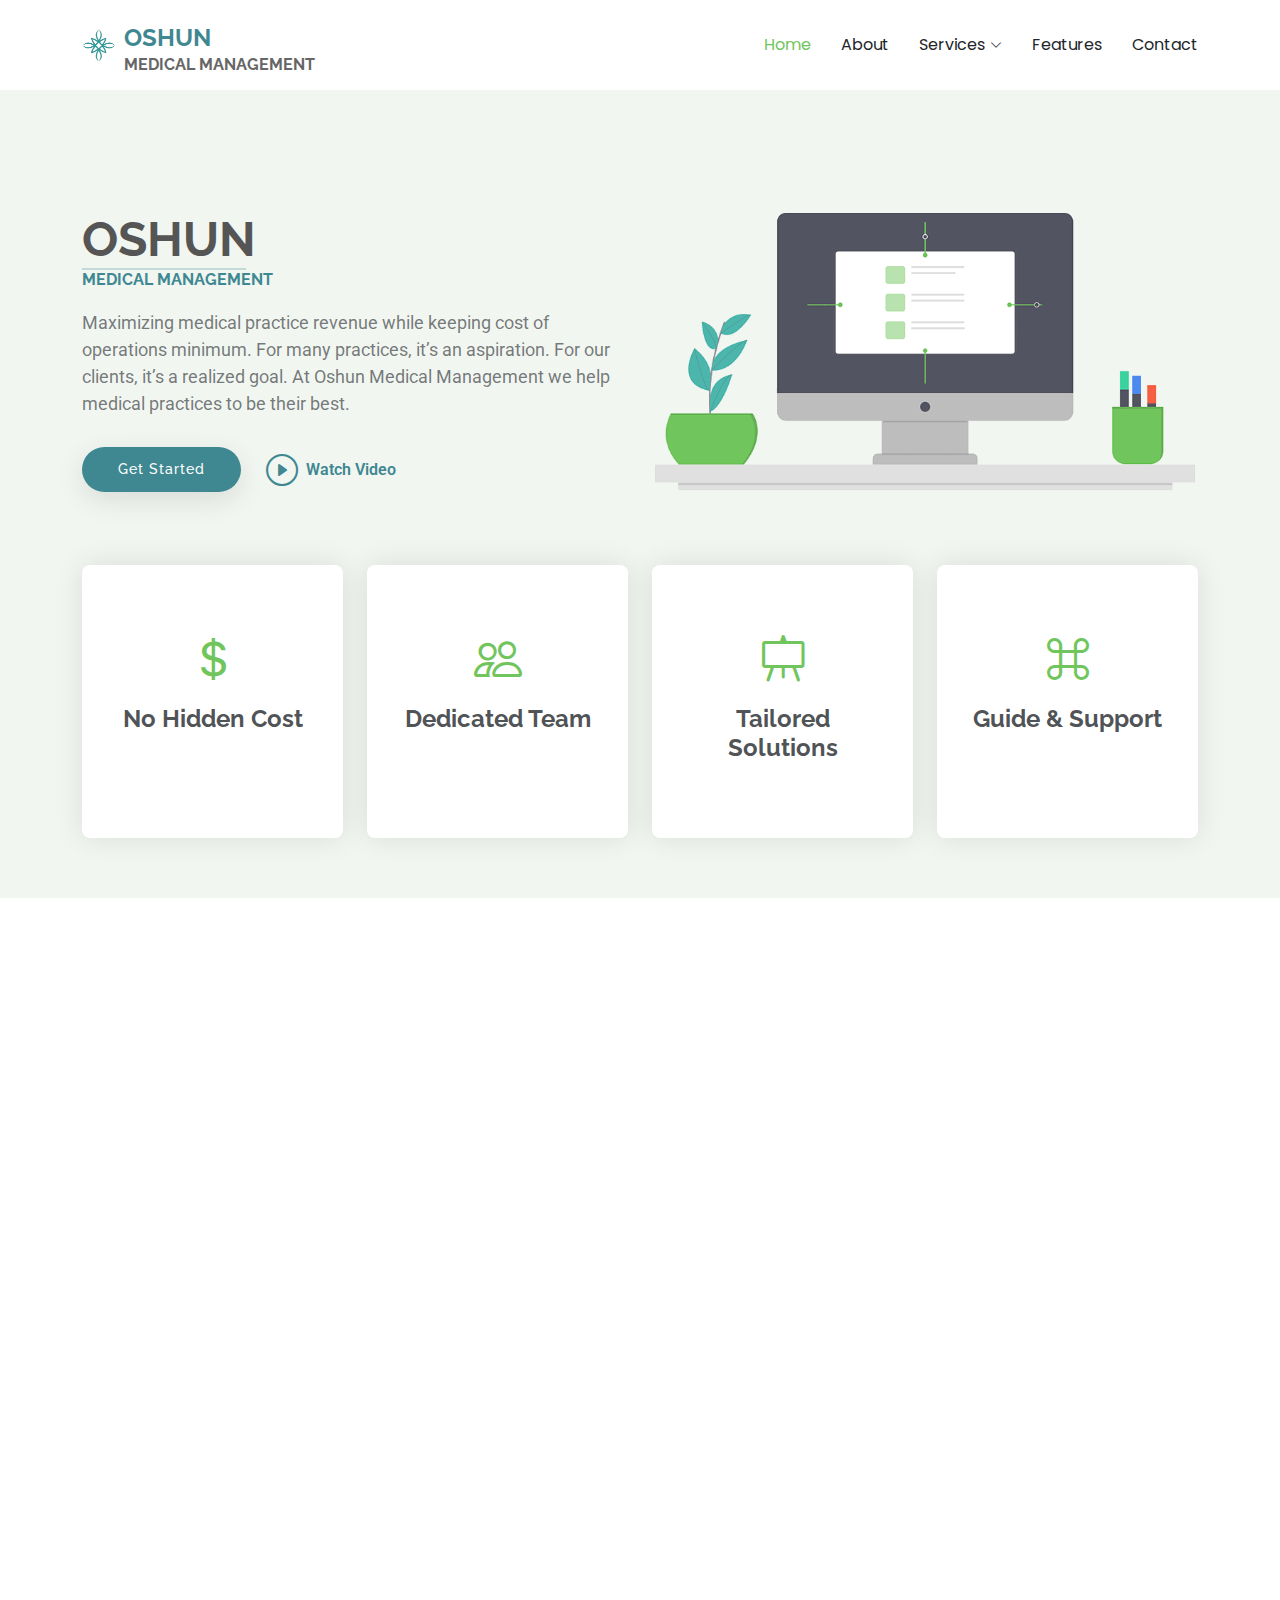
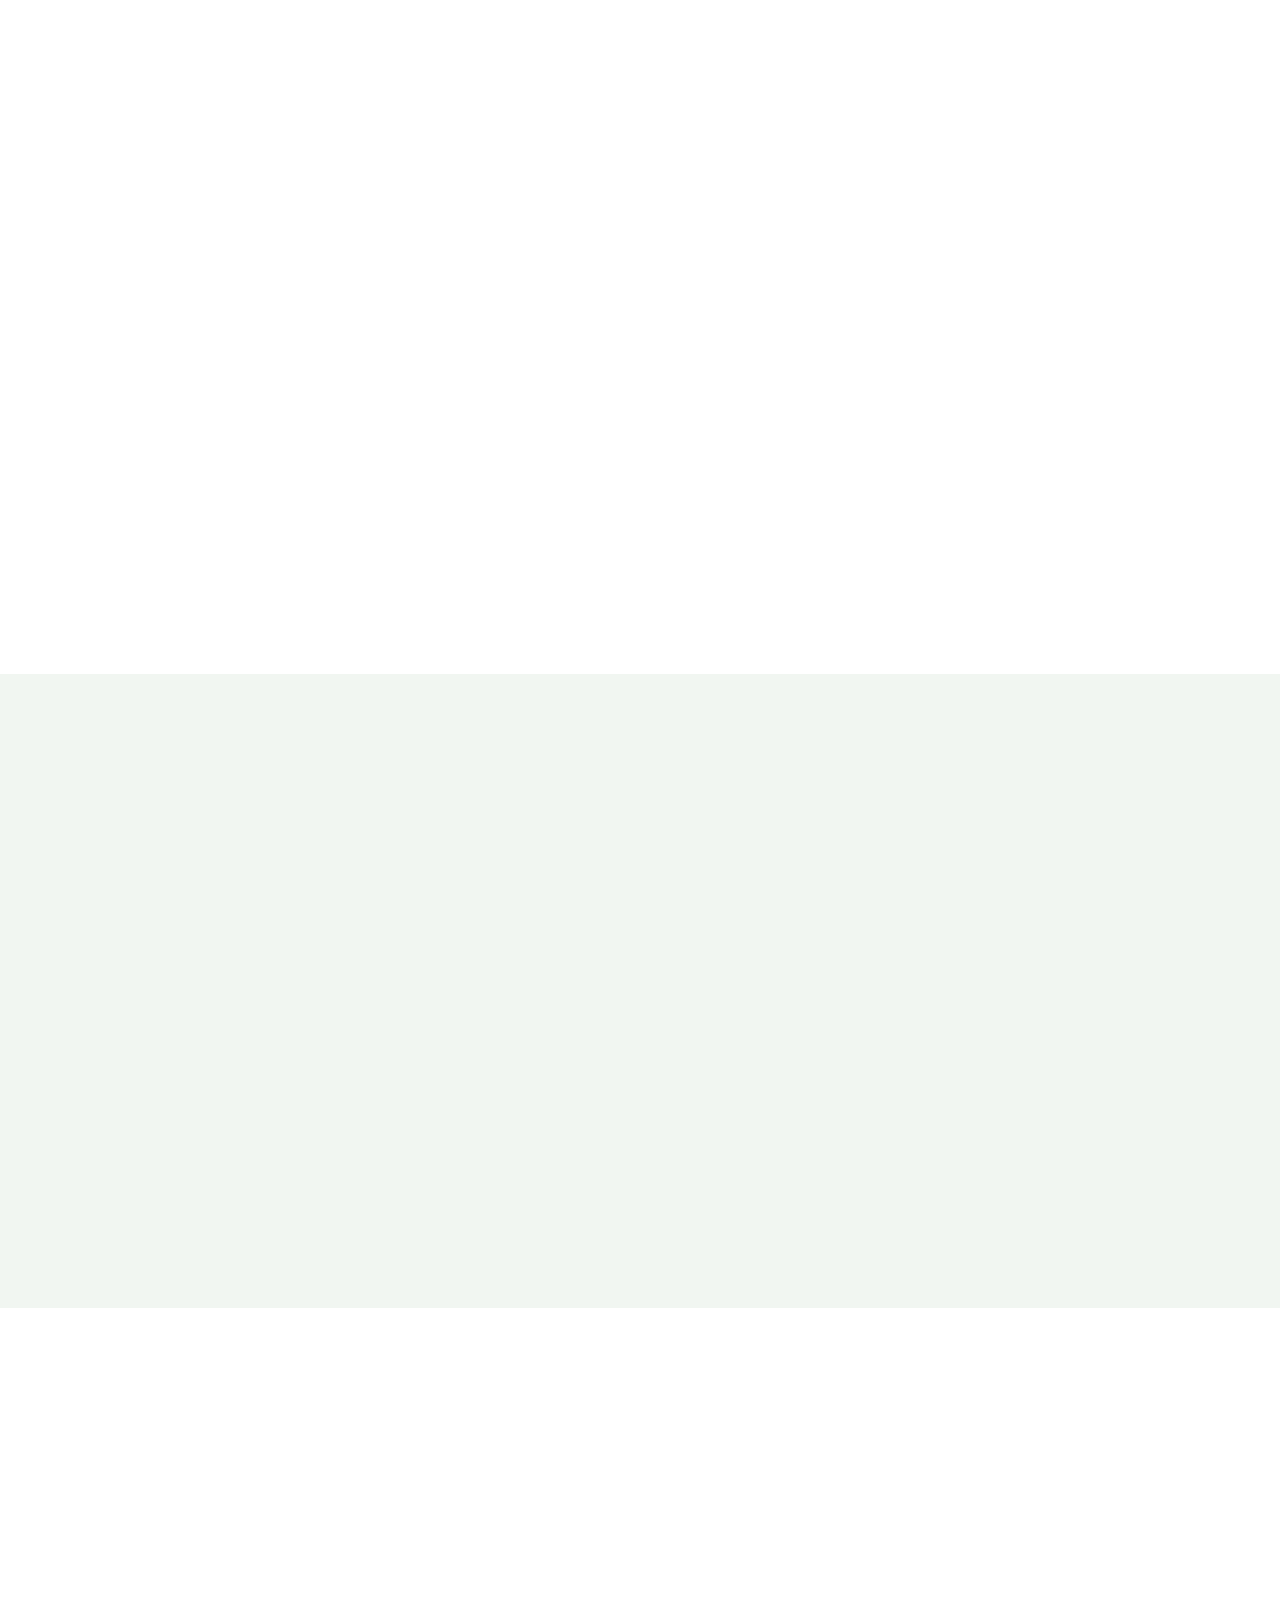
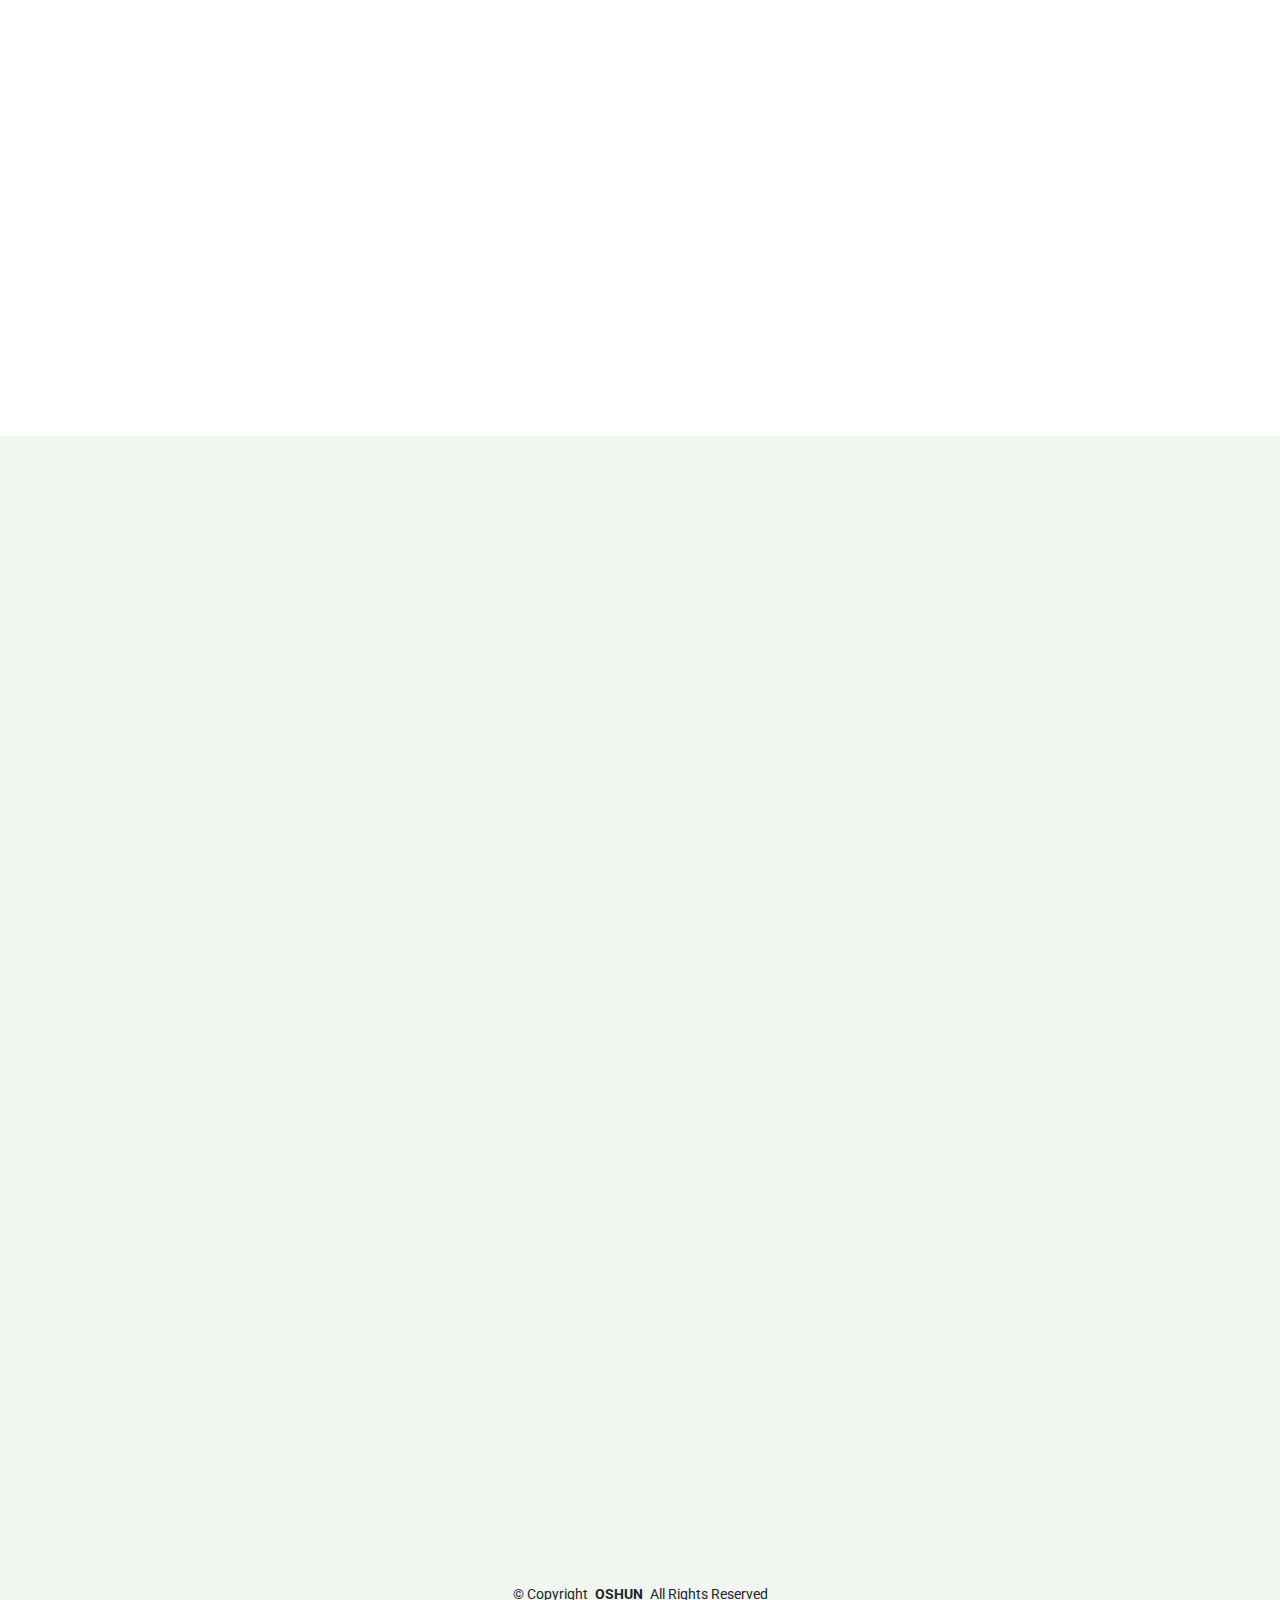
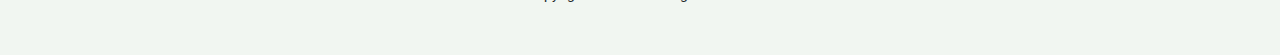
==== commit 5290c093: "Update index.html" ====
--- a/index.html
+++ b/index.html
@@ -71,6 +71,17 @@
     height: 40px; /* Reduce size on smaller screens */
   }
 }
+
+
+/* #globalPresence .section-title {
+    margin-bottom: 0;  
+} */
+
+/* #globalPresence .container.my-5 {
+    margin-top: 0;  
+    margin-bottom: 0; 
+} */
+
 
   </style>
 </head>
@@ -445,46 +456,41 @@
 
     </section><!-- /Faq Section -->
 
-    <section id="contact" class="section light-background" >
-      <!-- Section Title -->
-      <div class="container section-title" data-aos="fade-up"> 
+    <section id="globalPresence" class="section light-background" style="margin-bottom: -250px;">
+       
+      <div class="container section-title" data-aos="fade-up" style="margin-bottom: -120px;" > 
         <div><span>Our Global Presence</span></div>
-      </div><!-- End Section Title -->
-    
-      <!-- Container for the section -->
-      <div class="container my-5" data-aos="fade" data-aos-delay="100" style="padding-top: 10px;">
+      </div> 
+
+      <div class="container my-5" data-aos="fade" data-aos-delay="100"  >
         <div class="row">
-          <!-- Card for the Philippines -->
-          <div class="col-lg-4 mb-4"> <!-- Using col-12 for a full-width column -->
+           
+          <div class="col-lg-4 mb-4"> 
             <div class="card border-0">
-              <img src="assets/img/1.png" class="card-img-top" style="height: 500px; width: 100%; object-fit: cover;" alt="Philippines Flag">
-            </div>
-          </div>
-    
-          <!-- Card for India -->
-          <div class="col-lg-4 mb-4"> <!-- Using col-12 for a full-width column -->
+              <img src="assets/img/2N.png" class="card-img-top" style="height: 500px; width: 100%; object-fit: cover;" alt="Philippines Flag">
+            </div>
+          </div>
+
+          <div class="col-lg-4 mb-4">  
             <div class="card border-0">
-              <img src="assets/img/2.png" class="card-img-top" style="height: 500px; width: 100%; object-fit: cover;" alt="India Flag">
-            </div>
-          </div>
-    
-          <!-- Card for the USA -->
-          <div class="col-lg-4 mb-4"> <!-- Using col-12 for a full-width column -->
+              <img src="assets/img/1N.png" class="card-img-top" style="height: 500px; width: 100%; object-fit: cover;" alt="India Flag">
+            </div>
+          </div>
+          
+          <div class="col-lg-4 mb-4"> 
             <div class="card border-0">
-              <img src="assets/img/3.png" class="card-img-top" style="height: 500px; width: 100%; object-fit: cover;" alt="USA Flag">
+              <img src="assets/img/3N.png" class="card-img-top" style="height: 500px; width: 100%; object-fit: cover;" alt="USA Flag">
             </div>
           </div>
         </div>
       </div>
     </section>
-    
-    
     <!---  ---->
 
 
 
     <!-- Contact Section -->
-    <section id="contact" class="contact section light-background" style="padding-top: 10px;">
+    <section id="contact" class="contact section light-background" style="padding-top: -100000px;">
 
       <!-- Section Title -->
       <div class="container section-title" data-aos="fade-up">
@@ -524,13 +530,13 @@
             <div class="info-item d-flex" data-aos="fade-up" data-aos-delay="500">
               <!-- <img src="assets/img/Country1.png" alt="Your Image Description" class="img-fluid"> -->
             </div><!-- End Info Item -->
-     
+
           </div>
 
           <div class="col-lg-8">
             <form action="forms/contact.php" method="post" class="php-email-form" data-aos="fade-up" data-aos-delay="200" onsubmit="showAlert(event)">
               <div class="row gy-4">
-            
+
                 <div class="col-md-6">
                   <input type="text" name="name" class="form-control" placeholder="Your Name" required="">
                 </div>
@@ -538,34 +544,28 @@
                 <div class="col-md-6">
                   <input type="email" class="form-control" name="email" placeholder="Your Email" required="">
                 </div>
-            
+
                 <div class="col-md-12">
                   <input type="text" class="form-control" name="subject" placeholder="Subject" required="">
                 </div>
-            
+
                 <div class="col-md-12">
                   <textarea class="form-control" name="message" rows="6" placeholder="Message" required=""></textarea>
                 </div>
-            
-                <div class="col-md-12 text-center">
-                  <!-- <div class="loading">Loading</div> -->
-                  <!-- <div class="error-message"></div> -->
-                  <div class="sent-message">Your message has been sent. Thank you!</div>
-            
+
+                <div class="col-md-12 text-center"> 
+                  <div class="sent-message">Your message has been sent. Thank you!</div> 
                   <button type="submit" id="submitform">Send Message</button>
-                </div>
-            
-              </div>
-            </form>
-            
-          </div><!-- End Contact Form -->
-
-        </div>
-
-      </div>
-
+                </div> 
+              </div>
+            </form> 
+          </div> 
+        </div> 
+      </div> 
     </section><!-- /Contact Section -->
 
+
+    
   </main>
 
   <footer id="footer" class="footer light-background">
